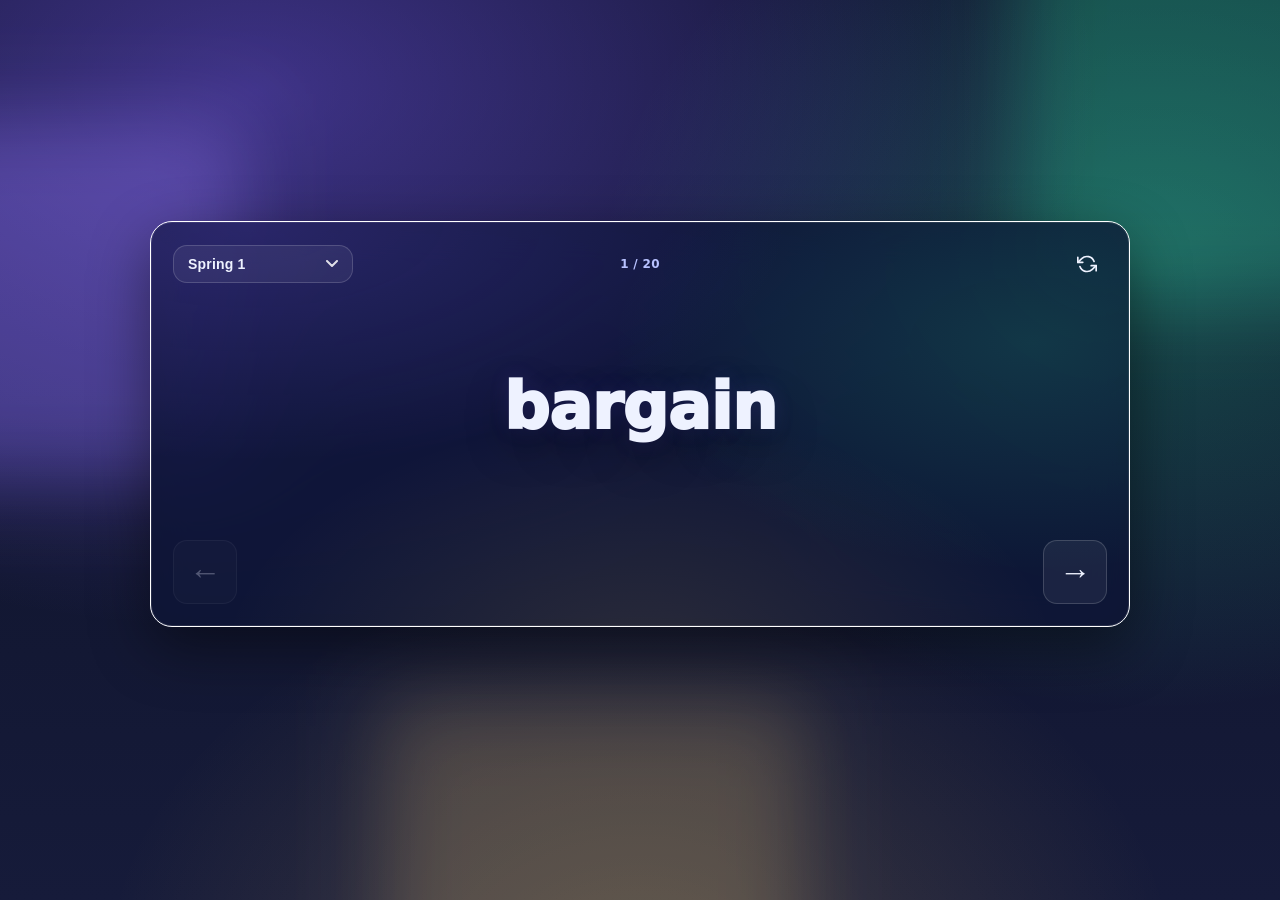
==== index.html @ 45fb91a6 "Add styles for new button: implement hover, active, and focus states for #startNewBtn, including SVG" ====
<!doctype html>
<html lang="en-GB">

<head>
  <meta charset="utf-8" />
  <meta name="viewport"
    content="width=device-width, initial-scale=1, maximum-scale=1, user-scalable=no, viewport-fit=cover" />
  <title>Spelling Tester</title>
  <style>
    :root {
      --bg1: #0b1024;
      --bg2: #161b3a;
      --card: #0f1635cc;
      --stroke: #2b3a78;
      --text: #eef2ff;
      --muted: #b8c2ff;
      --accent: #7c5cff;
      --accent2: #2ee9a6;
      --warn: #ffcf5a;
      --shadow: 0 20px 60px rgba(0, 0, 0, .45);
      --radius: 22px;
    }

    * {
      box-sizing: border-box;
      touch-action: manipulation;
      -ms-touch-action: manipulation;
    }

    html,
    body {
      height: 100%;
      touch-action: manipulation;
      -ms-touch-action: manipulation;
    }

    [hidden] {
      display: none !important
    }

    body {
      margin: 0;
      font-family: ui-sans-serif, system-ui, -apple-system, Segoe UI, Roboto, Helvetica, Arial, "Apple Color Emoji", "Segoe UI Emoji";
      color: var(--text);
      background: radial-gradient(1400px 900px at 20% 10%, rgba(124, 92, 255, .45), transparent 60%),
        radial-gradient(1000px 800px at 90% 30%, rgba(46, 233, 166, .25), transparent 55%),
        radial-gradient(900px 700px at 50% 110%, rgba(255, 207, 90, .18), transparent 60%),
        linear-gradient(180deg, var(--bg1), var(--bg2));
      overflow-x: hidden;
      -webkit-overflow-scrolling: touch;
      padding: env(safe-area-inset-top, 0) env(safe-area-inset-right, 0) env(safe-area-inset-bottom, 0) env(safe-area-inset-left, 0);
    }

    /* Floating blobs */
    .blob {
      position: fixed;
      filter: blur(40px);
      opacity: .55;
      pointer-events: none;
      mix-blend-mode: screen;
      transform: translateZ(0);
      animation: drift 18s ease-in-out infinite alternate;
    }

    .blob.b1 {
      width: 360px;
      height: 360px;
      left: -120px;
      top: 120px;
      background: rgba(124, 92, 255, .65);
      animation-duration: 22s
    }

    .blob.b2 {
      width: 420px;
      height: 420px;
      right: -160px;
      top: -120px;
      background: rgba(46, 233, 166, .45);
      animation-duration: 26s
    }

    .blob.b3 {
      width: 420px;
      height: 420px;
      left: 30%;
      bottom: -220px;
      background: rgba(255, 207, 90, .35);
      animation-duration: 24s
    }

    @keyframes drift {
      from {
        transform: translate3d(0, 0, 0) rotate(0deg)
      }

      to {
        transform: translate3d(60px, -30px, 0) rotate(18deg)
      }
    }

    .wrap {
      min-height: 100%;
      display: flex;
      align-items: center;
      justify-content: center;
      padding: 28px 16px 80px;
      position: relative;
    }

    .topbar {
      position: fixed;
      left: 0;
      right: 0;
      top: 0;
      display: flex;
      justify-content: space-between;
      align-items: center;
      padding: 14px 16px;
      z-index: 5;
      pointer-events: none;
      gap: 16px;
    }

    .topbar .pill {
      pointer-events: auto;
      display: flex;
      gap: 10px;
      align-items: center;
      border: 1px solid rgba(255, 255, 255, .12);
      background: rgba(15, 22, 53, .55);
      backdrop-filter: blur(14px);
      padding: 10px 14px;
      border-radius: 999px;
      box-shadow: 0 10px 30px rgba(0, 0, 0, .22);
    }

    .logo {
      width: 30px;
      height: 30px;
      border-radius: 12px;
      background: radial-gradient(circle at 30% 30%, rgba(255, 255, 255, .75), rgba(255, 255, 255, .0) 55%),
        linear-gradient(135deg, var(--accent), #3aa3ff);
      box-shadow: 0 10px 24px rgba(124, 92, 255, .35);
      position: relative;
      overflow: hidden;
    }

    .logo:after {
      content: "";
      position: absolute;
      inset: -20%;
      background: radial-gradient(circle at 40% 40%, rgba(46, 233, 166, .45), transparent 45%);
      animation: shimmer 3.5s ease-in-out infinite alternate;
    }

    @keyframes shimmer {
      from {
        transform: translate(-8px, 8px)
      }

      to {
        transform: translate(8px, -8px)
      }
    }

    .title {
      font-weight: 800;
      letter-spacing: .2px;
      font-size: 14px;
    }

    .small {
      font-size: 12px;
      color: var(--muted);
      opacity: .95;
    }

    .card {
      width: min(980px, 100%);
      border-radius: var(--radius);
      background: rgba(15, 22, 53, .9);
      border: 1px solid rgba(255, 255, 255, 1);
      box-shadow: var(--shadow), 0 0 0 1px rgba(255, 255, 255, .1) inset;
      backdrop-filter: blur(20px) saturate(180%);
      -webkit-backdrop-filter: blur(20px) saturate(180%);
      position: relative;
      overflow: hidden;
      transform: translateY(8px);
      opacity: 0;
      animation: popIn .55s cubic-bezier(.2, .8, .2, 1) forwards;
      touch-action: manipulation;
      -ms-touch-action: manipulation;
    }

    @keyframes popIn {
      to {
        transform: translateY(0);
        opacity: 1
      }
    }

    .card:before {
      content: "";
      position: absolute;
      inset: -1px;
      background: radial-gradient(900px 400px at 10% 0%, rgba(124, 92, 255, .22), transparent 60%),
        radial-gradient(700px 380px at 90% 30%, rgba(46, 233, 166, .14), transparent 60%),
        radial-gradient(700px 420px at 50% 110%, rgba(255, 207, 90, .12), transparent 60%);
      pointer-events: none;
    }

    .grid {
      display: grid;
      grid-template-columns: 1fr;
      gap: 18px;
      padding: 18px;
      position: relative;
      z-index: 1;
    }

    .pane {
      border: 1px solid rgba(255, 255, 255, .10);
      background: rgba(8, 12, 28, .35);
      border-radius: calc(var(--radius) - 6px);
      padding: 18px;
      overflow: hidden;
      position: relative;
      backdrop-filter: blur(10px);
      box-shadow: 0 8px 32px rgba(0, 0, 0, .2);
    }

    .h1 {
      font-size: 30px;
      font-weight: 900;
      margin: 2px 0 10px;
      line-height: 1.08;
      letter-spacing: -0.4px;
    }

    .lead {
      color: var(--muted);
      font-size: 14px;
      line-height: 1.45;
      margin: 0 0 14px
    }

    .modes {
      display: grid;
      gap: 12px;
      margin-top: 10px
    }

    .mode {
      display: flex;
      gap: 14px;
      align-items: flex-start;
      padding: 14px 14px;
      border-radius: 16px;
      border: 1px solid rgba(255, 255, 255, .12);
      background: rgba(255, 255, 255, .04);
      cursor: pointer;
      transition: transform .15s ease, background .15s ease, border-color .15s ease;
      user-select: none;
      position: relative;
      overflow: hidden;
    }

    .mode:hover {
      transform: translateY(-2px);
      background: rgba(255, 255, 255, .06)
    }

    .mode:active {
      transform: translateY(0)
    }

    .icon {
      width: 46px;
      height: 46px;
      border-radius: 16px;
      display: grid;
      place-items: center;
      flex: 0 0 auto;
      position: relative;
      background: linear-gradient(135deg, rgba(124, 92, 255, .95), rgba(58, 163, 255, .75));
      box-shadow: 0 12px 28px rgba(124, 92, 255, .25);
    }

    .icon.kid {
      background: linear-gradient(135deg, rgba(46, 233, 166, .95), rgba(58, 163, 255, .55));
      box-shadow: 0 12px 28px rgba(46, 233, 166, .18)
    }

    .mode h3 {
      margin: 0;
      font-size: 16px;
      font-weight: 850
    }

    .mode p {
      margin: 6px 0 0;
      color: var(--muted);
      font-size: 13px;
      line-height: 1.35
    }

    .controls {
      display: flex;
      flex-wrap: wrap;
      gap: 10px;
      margin-top: 14px;
      align-items: center;
    }

    .btn {
      border: 1px solid rgba(255, 255, 255, .16);
      background: rgba(255, 255, 255, .06);
      color: var(--text);
      padding: 10px 14px;
      border-radius: 14px;
      font-weight: 800;
      letter-spacing: .2px;
      cursor: pointer;
      transition: transform .15s cubic-bezier(0.4, 0, 0.2, 1),
        background .15s ease,
        border-color .15s ease,
        box-shadow .15s ease;
      display: inline-flex;
      gap: 10px;
      align-items: center;
      user-select: none;
      position: relative;
      overflow: hidden;
      font-size: 14px;
      touch-action: manipulation;
      -ms-touch-action: manipulation;
    }

    .btn::before {
      content: '';
      position: absolute;
      inset: 0;
      background: radial-gradient(circle at center, rgba(255, 255, 255, .1), transparent 70%);
      opacity: 0;
      transition: opacity .2s ease;
    }

    .btn:hover {
      transform: translateY(-2px);
      background: rgba(255, 255, 255, .1);
      border-color: rgba(255, 255, 255, .22);
      box-shadow: 0 4px 12px rgba(0, 0, 0, .15);
    }

    .btn:hover::before {
      opacity: 1;
    }

    .btn:active {
      transform: translateY(0);
      transition: transform .08s ease;
    }

    .btn:focus-visible {
      outline: 2px solid var(--accent);
      outline-offset: 2px;
      border-color: var(--accent);
    }

    .btn.primary {
      background: linear-gradient(135deg, rgba(124, 92, 255, .96), rgba(58, 163, 255, .75));
      border-color: rgba(255, 255, 255, .22);
      box-shadow: 0 18px 36px rgba(124, 92, 255, .22);
    }

    .btn.primary:hover {
      filter: saturate(1.05)
    }

    .btn.green {
      background: linear-gradient(135deg, rgba(46, 233, 166, .95), rgba(58, 163, 255, .55));
      box-shadow: 0 18px 36px rgba(46, 233, 166, .12);
    }

    .btn.warn {
      background: linear-gradient(135deg, rgba(255, 207, 90, .92), rgba(255, 120, 120, .55));
      box-shadow: 0 18px 36px rgba(255, 207, 90, .14);
      color: #11152a;
      border-color: rgba(255, 255, 255, .18);
    }

    .btn:disabled {
      opacity: .45;
      cursor: not-allowed;
      transform: none;
    }

    select.btn {
      appearance: none;
      display: block;
      background-image: url("data:image/svg+xml,%3Csvg width='12' height='8' viewBox='0 0 12 8' fill='none' xmlns='http://www.w3.org/2000/svg'%3E%3Cpath d='M1 1L6 6L11 1' stroke='rgba(255,255,255,.85)' stroke-width='2' stroke-linecap='round' stroke-linejoin='round'/%3E%3C/svg%3E");
      background-repeat: no-repeat;
      background-position: right 14px center;
      background-size: 12px 8px;
      padding-right: 40px;
      cursor: pointer;
      transition: border-color .2s ease, background-color .2s ease;
    }

    select.btn {
      transform: none !important;
    }

    select.btn:hover {
      border-color: rgba(255, 255, 255, .25);
      background-color: rgba(255, 255, 255, .08);
      background-image: url("data:image/svg+xml,%3Csvg width='12' height='8' viewBox='0 0 12 8' fill='none' xmlns='http://www.w3.org/2000/svg'%3E%3Cpath d='M1 1L6 6L11 1' stroke='rgba(255,255,255,.85)' stroke-width='2' stroke-linecap='round' stroke-linejoin='round'/%3E%3C/svg%3E");
      background-repeat: no-repeat;
      background-position: right 14px center;
      background-size: 12px 8px;
      transform: none !important;
    }

    select.btn::before {
      display: none !important;
      content: none !important;
    }

    select.btn:hover::before {
      display: none !important;
      content: none !important;
    }

    select.btn:focus {
      outline: none;
      border-color: var(--accent);
      background-color: rgba(255, 255, 255, .08);
      background-image: url("data:image/svg+xml,%3Csvg width='12' height='8' viewBox='0 0 12 8' fill='none' xmlns='http://www.w3.org/2000/svg'%3E%3Cpath d='M1 1L6 6L11 1' stroke='rgba(255,255,255,.85)' stroke-width='2' stroke-linecap='round' stroke-linejoin='round'/%3E%3C/svg%3E");
      background-repeat: no-repeat;
      background-position: right 14px center;
      background-size: 12px 8px;
      box-shadow: 0 0 0 3px rgba(124, 92, 255, .2);
    }

    select.btn option {
      background: var(--bg2);
      color: var(--text);
    }

    .kbd {
      font-size: 12px;
      color: rgba(255, 255, 255, .75);
      border: 1px solid rgba(255, 255, 255, .18);
      padding: 2px 8px;
      border-radius: 999px;
      background: rgba(0, 0, 0, .18)
    }

    .stage {
      padding: 22px;
      min-height: 360px;
      display: flex;
      flex-direction: column;
      justify-content: center;
      align-items: center;
      gap: 24px;
      touch-action: manipulation;
      -ms-touch-action: manipulation;
    }


    .stageTop {
      display: flex;
      flex-direction: row;
      align-items: center;
      width: 100%;
      position: relative;
      justify-content: space-between;
    }

    .stageTopLeft,
    .stageTopCenter,
    .stageTopRight {
      flex: 1;
      display: flex;
      align-items: center;
    }

    .stageTopLeft {
      justify-content: flex-start;
    }

    .stageTopCenter {
      justify-content: center;
      position: absolute;
      left: 50%;
      transform: translateX(-50%);
      pointer-events: none;
    }

    .stageTopRight {
      justify-content: flex-end;
    }

    .progressText {
      margin: 0;
      pointer-events: auto;
    }

    #filterSelect {
      padding: 10px 14px;
      min-width: 180px;
    }

    .iconBtn {
      width: 40px;
      height: 40px;
      padding: 0;
      display: flex;
      align-items: center;
      justify-content: center;
      border-radius: 12px;
      flex-shrink: 0;
      transition: transform .2s cubic-bezier(0.4, 0, 0.2, 1),
        background .2s ease,
        border-color .2s ease;
      border: 1px solid rgba(255, 255, 255, .2);
      background: rgba(255, 255, 255, .08);
    }

    .iconBtn:hover {
      background: rgba(255, 255, 255, .15);
      border-color: rgba(255, 255, 255, .3);
      transform: scale(1.05);
    }

    .iconBtn:active {
      transform: scale(0.95);
    }

    .iconBtn:focus-visible {
      outline: 2px solid var(--accent);
      outline-offset: 2px;
    }

    .iconBtn svg {
      width: 20px;
      height: 20px;
      stroke-width: 2.5;
      stroke: rgba(255, 255, 255, .9);
      transition: stroke .2s ease;
      display: block;
      flex-shrink: 0;
    }

    .iconBtn:hover svg {
      stroke: rgba(255, 255, 255, 1);
    }

    #startNewBtn {
      border: none;
      background: transparent;
      padding: 10px;
      width: 40px;
      height: 40px;
      min-width: 40px;
      box-shadow: none;
    }

    #startNewBtn:hover {
      background: transparent;
      border: none;
      transform: none;
      box-shadow: none;
    }

    #startNewBtn:active {
      transform: scale(0.95);
    }

    #startNewBtn:focus-visible {
      outline: 2px solid var(--accent);
      outline-offset: 2px;
      border-radius: 4px;
    }

    #startNewBtn svg {
      width: 20px;
      height: 20px;
      stroke: rgba(255, 255, 255, .85);
    }

    #startNewBtn:hover svg {
      stroke: rgba(255, 255, 255, 1);
    }

    /* Ensure icon is visible on mobile */
    @media (max-width: 768px) {
      .iconBtn svg {
        display: block !important;
        visibility: visible !important;
        opacity: 1 !important;
      }
    }

    .progressText {
      font-size: 12px;
      color: var(--muted);
      font-weight: 600;
      letter-spacing: 0.3px;
      transition: color .2s ease;
    }

    .progressWrap:hover .progressText {
      color: var(--text);
    }

    .progress {
      width: 280px;
      height: 10px;
      border-radius: 999px;
      background: rgba(255, 255, 255, .08);
      border: 1px solid rgba(255, 255, 255, .12);
      overflow: hidden;
      position: relative;
      box-shadow: inset 0 2px 4px rgba(0, 0, 0, .1);
      display: none;
    }

    .bar {
      height: 100%;
      width: 0%;
      border-radius: 999px;
      background: linear-gradient(90deg, rgba(124, 92, 255, .95), rgba(46, 233, 166, .85));
      transition: width .4s cubic-bezier(0.4, 0, 0.2, 1);
      position: relative;
      box-shadow: 0 0 10px rgba(124, 92, 255, .4);
    }

    .bar::after {
      content: '';
      position: absolute;
      top: 0;
      left: 0;
      right: 0;
      bottom: 0;
      background: linear-gradient(90deg, transparent, rgba(255, 255, 255, .3), transparent);
      animation: shimmer 2s infinite;
    }

    @keyframes shimmer {
      0% {
        transform: translateX(-100%);
      }

      100% {
        transform: translateX(100%);
      }
    }

    .wordBox {
      display: flex;
      flex-direction: column;
      align-items: center;
      justify-content: center;
      gap: 20px;
      min-height: 200px;
      width: 100%;
      padding: 20px;
      position: relative;
    }

    .wordBox::before {
      content: '';
      position: absolute;
      inset: 0;
      border-radius: 16px;
      background: radial-gradient(circle at center, rgba(124, 92, 255, .05), transparent 70%);
      opacity: 0;
      transition: opacity .3s ease;
      pointer-events: none;
    }

    .wordBox:hover::before {
      opacity: 1;
    }


    .word {
      position: relative;
      z-index: 1;
      font-size: 64px;
      font-weight: 950;
      letter-spacing: -0.6px;
      line-height: 1.05;
      text-shadow: 0 16px 40px rgba(0, 0, 0, .35),
        0 0 20px rgba(124, 92, 255, .15);
      transform: translateY(8px) scale(0.96);
      opacity: 0;
      animation: wordIn .4s cubic-bezier(0.4, 0, 0.2, 1) forwards;
      text-align: center;
      word-break: break-word;
      hyphens: auto;
      touch-action: manipulation;
      -ms-touch-action: manipulation;
    }

    @keyframes wordIn {
      to {
        transform: translateY(0) scale(1);
        opacity: 1
      }
    }

    .bigPlay {
      padding: 16px 32px;
      border-radius: 16px;
      border: 1px solid rgba(255, 255, 255, .18);
      background: linear-gradient(135deg, rgba(46, 233, 166, .95), rgba(58, 163, 255, .55));
      box-shadow: 0 22px 44px rgba(46, 233, 166, .12);
      display: flex;
      align-items: center;
      gap: 12px;
      cursor: pointer;
      transition: transform .12s ease;
      position: relative;
      overflow: hidden;
      color: var(--text);
      font-weight: 800;
      font-size: 16px;
      letter-spacing: .2px;
    }

    .bigPlay:hover {
      transform: translateY(-2px)
    }

    .bigPlay:active {
      transform: translateY(0)
    }

    .bigPlay:disabled {
      opacity: .5;
      cursor: not-allowed;
      transform: none
    }

    .pulse {
      position: absolute;
      inset: -30%;
      background: radial-gradient(circle at 40% 40%, rgba(255, 255, 255, .55), transparent 45%);
      opacity: .0;
      transform: scale(.9);
      animation: pulse 2.6s ease-in-out infinite;
      pointer-events: none;
    }

    @keyframes pulse {
      0% {
        opacity: 0;
        transform: scale(.88)
      }

      35% {
        opacity: .18
      }

      70% {
        opacity: 0;
        transform: scale(1.05)
      }

      100% {
        opacity: 0;
        transform: scale(.88)
      }
    }

    .nav {
      display: flex;
      justify-content: space-between;
      gap: 12px;
      align-items: center;
      flex-wrap: wrap;
      width: 100%;
      padding-top: 8px;
    }

    .navBtnContainer {
      flex: 0 0 auto;
      width: 64px;
      height: 64px;
    }

    .iconNavBtn {
      width: 64px;
      height: 64px;
      padding: 0;
      display: flex;
      align-items: center;
      justify-content: center;
      font-size: 32px;
      font-weight: 600;
      min-width: 64px;
    }

    .iconNavBtn:disabled {
      opacity: 0.3;
      cursor: not-allowed;
      pointer-events: none;
    }

    .iconNavBtn:disabled:hover {
      transform: none;
      background: rgba(255, 255, 255, .06);
      border-color: rgba(255, 255, 255, .16);
    }

    .footerNote {
      color: var(--muted);
      font-size: 12px;
      line-height: 1.4
    }

    /* Confetti canvas */
    #confetti {
      position: fixed;
      inset: 0;
      width: 100vw;
      height: 100vh;
      pointer-events: none;
      z-index: 20;
      opacity: 0;
      transition: opacity .25s ease;
    }

    /* Mobile responsive styles */
    @media (max-width: 768px) {
      .wrap {
        padding: 16px 12px 60px;
        padding-bottom: max(60px, env(safe-area-inset-bottom, 60px));
      }

      .card {
        padding: 16px;
        width: 100%;
        max-width: 100%;
      }

      .stage {
        padding: 16px;
        min-height: auto;
      }

      .stageTop {
        justify-content: space-between;
      }

      .stageTopLeft,
      .stageTopRight {
        flex: 0 0 auto;
        min-width: 0;
      }

      .stageTopLeft {
        max-width: 140px;
      }

      .stageTopCenter {
        flex: 0 0 auto;
      }

      .progressText {
        font-size: 12px;
        white-space: nowrap;
      }

      .progress {
        display: none;
      }

      .word {
        font-size: 48px;
        letter-spacing: -0.4px;
      }

      .wordBox {
        min-height: 150px;
        gap: 16px;
      }

      .nav {
        gap: 8px;
      }

      .btn {
        padding: 12px 20px;
        font-size: 14px;
        min-height: 44px;
        /* Touch-friendly */
      }

      #filterSelect {
        width: 100%;
        min-width: 0;
        max-width: 140px;
        padding: 8px 8px;
        padding-right: 34px;
        font-size: 11px;
      }

      .iconBtn {
        width: 36px;
        height: 36px;
      }

      .iconBtn svg {
        width: 20px;
        height: 20px;
      }

      .progressText {
        font-size: 11px;
      }

      .navBtnContainer {
        width: 56px;
        height: 56px;
      }

      .nav .iconNavBtn {
        width: 56px;
        height: 56px;
        min-width: 56px;
        font-size: 28px;
      }
    }

    @media (max-width: 480px) {
      .wrap {
        padding: 12px 8px 50px;
        padding-bottom: max(50px, env(safe-area-inset-bottom, 50px));
      }

      .card {
        padding: 14px;
        width: 100%;
        max-width: 100%;
      }

      .stage {
        padding: 12px;
      }

      .stageTop {
        gap: 6px;
      }

      .stageTopLeft {
        max-width: 198px;
      }

      #filterSelect {
        width: 100%;
        min-width: 0;
        max-width: 198px;
        padding: 8px 6px;
        padding-right: 30px;
        font-size: 10px;
      }

      .iconBtn {
        width: 32px;
        height: 32px;
      }

      .iconBtn svg {
        width: 16px;
        height: 16px;
      }

      .progressText {
        font-size: 11px;
      }

      .word {
        font-size: 42px;
        letter-spacing: -0.3px;
      }

      .wordBox {
        min-height: 120px;
        gap: 12px;
      }

      .nav {
        flex-direction: row;
        justify-content: space-between;
        gap: 8px;
      }

      .navBtnContainer {
        flex: 0 0 auto;
        width: 56px;
        height: 56px;
      }

      .btn {
        width: 100%;
        padding: 14px 20px;
      }

      .nav .iconNavBtn {
        width: 56px;
        height: 56px;
        min-width: 56px;
        font-size: 28px;
      }

      .stageTop {
        gap: 12px;
      }

      .progress {
        height: 8px;
      }
    }

    /* Landscape orientation on mobile devices */
    @media (max-width: 768px) and (orientation: landscape) {
      .wrap {
        padding: 16px 12px;
        align-items: center;
      }

      .card {
        max-height: 80svh;
        overflow-y: auto;
        margin: auto;
        display: flex;
        flex-direction: column;
      }

      .stage {
        padding: 12px 16px 24px 16px;
        min-height: auto;
        justify-content: space-between;
        gap: 10px;
        box-sizing: border-box;
        flex: 1;
        display: flex;
        flex-direction: column;
      }

      .stageTop {
        flex-shrink: 0;
        margin-bottom: auto;
        padding: 0;
      }

      .wordBox {
        flex-shrink: 0;
      }

      .nav {
        padding-top: 0px;
        padding-bottom: 0;
        margin-top: auto;
        margin-bottom: 0;
        flex-shrink: 0;
      }

      .navBtnContainer {
        margin-bottom: 0;
      }
    }

    /* Motion prefs */
    @media (prefers-reduced-motion: reduce) {
      * {
        animation: none !important;
        transition: none !important
      }

      .card {
        opacity: 1;
        transform: none
      }

      #confetti {
        display: none
      }
    }
  </style>
</head>

<body>
  <div class="blob b1"></div>
  <div class="blob b2"></div>
  <div class="blob b3"></div>

  <canvas id="confetti"></canvas>

  <main class="wrap">
    <section class="card stage" id="stagePane" aria-live="polite">
      <div class="stageTop">
        <div class="stageTopLeft">
          <select id="filterSelect" class="btn">
            <option value="all">All Words</option>
          </select>
        </div>
        <div class="stageTopCenter">
          <div class="progressText" id="progressText">0 / 0</div>
        </div>
        <div class="stageTopRight">
          <button class="btn iconBtn" id="startNewBtn" type="button" aria-label="Start New">
            <svg width="20" height="20" viewBox="0 0 24 24" fill="none" xmlns="http://www.w3.org/2000/svg">
              <path d="M1 4V10H7" stroke="currentColor" stroke-width="2" stroke-linecap="round"
                stroke-linejoin="round" />
              <path d="M23 20V14H17" stroke="currentColor" stroke-width="2" stroke-linecap="round"
                stroke-linejoin="round" />
              <path d="M20.49 9A9 9 0 0 0 5.64 5.64L1 10M23 14L18.36 18.36A9 9 0 0 1 3.51 15" stroke="currentColor"
                stroke-width="2" stroke-linecap="round" stroke-linejoin="round" />
            </svg>
          </button>
        </div>
        <div class="progress" aria-label="Progress" role="progressbar" aria-valuemin="0" aria-valuemax="100"
          aria-valuenow="0" style="display: none;">
          <div class="bar" id="progressBar"></div>
        </div>
      </div>

      <div class="wordBox" id="wordBox">
        <div id="wordArea"></div>
      </div>

      <div class="nav">
        <div class="navBtnContainer">
          <button class="btn iconNavBtn" id="prevBtn" type="button" aria-label="Previous word">←</button>
        </div>
        <div class="navBtnContainer">
          <button class="btn iconNavBtn" id="nextBtn" type="button" aria-label="Next word">→</button>
        </div>
      </div>
    </section>
  </main>

  <script type="application/json" id="words-data">
[
  {"word": "accompany", "master": 5, "au1": 1, "au2": 1, "sp1": 1},
  {"word": "aggressive", "master": 1, "au1": null, "au2": 1, "sp1": null},
  {"word": "definite", "master": 1, "au1": null, "au2": null, "sp1": null},
  {"word": "appreciate", "master": 3, "au1": 1, "au2": null, "sp1": null},
  {"word": "equipped", "master": 1, "au1": null, "au2": null, "sp1": null},
  {"word": "achieve", "master": 6, "au1": 1, "au2": null, "sp1": null},
  {"word": "environment", "master": 6, "au1": 2, "au2": 1, "sp1": null},
  {"word": "sufficient", "master": 5, "au1": 5, "au2": 1, "sp1": null},
  {"word": "communicate", "master": 6, "au1": 1, "au2": null, "sp1": null},
  {"word": "harass", "master": 1, "au1": null, "au2": null, "sp1": null},
  {"word": "ancient", "master": 1, "au1": null, "au2": 2, "sp1": null},
  {"word": "available", "master": 6, "au1": null, "au2": 2, "sp1": null},
  {"word": "occupy", "master": 1, "au1": null, "au2": null, "sp1": null},
  {"word": "occur", "master": 1, "au1": null, "au2": null, "sp1": null},
  {"word": "determined", "master": 1, "au1": 2, "au2": null, "sp1": null},
  {"word": "profession", "master": 1, "au1": null, "au2": null, "sp1": null},
  {"word": "conscious", "master": 4, "au1": null, "au2": null, "sp1": null},
  {"word": "soldier", "master": 1, "au1": null, "au2": null, "sp1": null},
  {"word": "apparent", "master": 2, "au1": null, "au2": null, "sp1": null},
  {"word": "bargain", "master": 2, "au1": null, "au2": null, "sp1": 2},
  {"word": "committee", "master": 2, "au1": null, "au2": null, "sp1": null},
  {"word": "desperate", "master": 2, "au1": null, "au2": null, "sp1": 2},
  {"word": "amateur", "master": 6, "au1": null, "au2": null, "sp1": 2},
  {"word": "community", "master": 6, "au1": null, "au2": 2, "sp1": null},
  {"word": "especially", "master": 2, "au1": null, "au2": null, "sp1": null},
  {"word": "frequently", "master": 2, "au1": null, "au2": null, "sp1": null},
  {"word": "develop", "master": null, "au1": null, "au2": null, "sp1": 2},
  {"word": "excellent", "master": 1, "au1": null, "au2": null, "sp1": 3},
  {"word": "interfere", "master": 2, "au1": null, "au2": null, "sp1": null},
  {"word": "existence", "master": 1, "au1": null, "au2": null, "sp1": 3},
  {"word": "pronunciation", "master": 2, "au1": null, "au2": null, "sp1": null},
  {"word": "sacrifice", "master": 2, "au1": null, "au2": null, "sp1": null},
  {"word": "secretary", "master": 2, "au1": null, "au2": null, "sp1": null},
  {"word": "signature", "master": 2, "au1": null, "au2": null, "sp1": null},
  {"word": "symbol", "master": 2, "au1": null, "au2": null, "sp1": null},
  {"word": "accommodate", "master": 3, "au1": null, "au2": null, "sp1": null},
  {"word": "competition", "master": 3, "au1": 2, "au2": null, "sp1": null},
  {"word": "average", "master": 3, "au1": null, "au2": null, "sp1": null},
  {"word": "curiosity", "master": 3, "au1": 2, "au2": null, "sp1": null},
  {"word": "criticise", "master": 3, "au1": null, "au2": null, "sp1": null},
  {"word": "foreign", "master": 3, "au1": null, "au2": null, "sp1": null},
  {"word": "forty", "master": 3, "au1": null, "au2": null, "sp1": null},
  {"word": "leisure", "master": 3, "au1": null, "au2": null, "sp1": null},
  {"word": "disastrous", "master": 2, "au1": null, "au2": null, "sp1": 3},
  {"word": "equipment", "master": 1, "au1": 3, "au2": null, "sp1": null},
  {"word": "privilege", "master": 3, "au1": null, "au2": null, "sp1": null},
  {"word": "restaurant", "master": 3, "au1": null, "au2": null, "sp1": null},
  {"word": "stomach", "master": 3, "au1": null, "au2": null, "sp1": null},
  {"word": "system", "master": 3, "au1": null, "au2": null, "sp1": null},
  {"word": "yacht", "master": 4, "au1": null, "au2": null, "sp1": null},
  {"word": "awkward", "master": 4, "au1": null, "au2": null, "sp1": null},
  {"word": "bruise", "master": 4, "au1": null, "au2": null, "sp1": null},
  {"word": "explanation", "master": 4, "au1": null, "au2": null, "sp1": null},
  {"word": "mischievous", "master": 6, "au1": null, "au2": 3, "sp1": null},
  {"word": "guarantee", "master": 6, "au1": null, "au2": null, "sp1": 3},
  {"word": "government", "master": 1, "au1": 3, "au2": null, "sp1": null},
  {"word": "conscience", "master": 5, "au1": null, "au2": 2, "sp1": null},
  {"word": "programme", "master": 4, "au1": null, "au2": null, "sp1": null},
  {"word": "parliament", "master": 4, "au1": null, "au2": null, "sp1": null},
  {"word": "individual", "master": 5, "au1": 3, "au2": null, "sp1": null},
  {"word": "shoulder", "master": 4, "au1": null, "au2": null, "sp1": null},
  {"word": "language", "master": 6, "au1": 3, "au2": null, "sp1": null},
  {"word": "physical", "master": 1, "au1": 4, "au2": null, "sp1": null},
  {"word": "neighbour", "master": 1, "au1": null, "au2": 3, "sp1": null},
  {"word": "vegetable", "master": 4, "au1": null, "au2": null, "sp1": null},
  {"word": "vehicle", "master": 4, "au1": null, "au2": null, "sp1": null},
  {"word": "according", "master": 5, "au1": null, "au2": null, "sp1": null},
  {"word": "recognise", "master": 1, "au1": null, "au2": 4, "sp1": 1},
  {"word": "attached", "master": 5, "au1": null, "au2": null, "sp1": null},
  {"word": "cemetery", "master": 5, "au1": null, "au2": null, "sp1": null},
  {"word": "prejudice", "master": 3, "au1": 4, "au2": null, "sp1": null},
  {"word": "controversy", "master": 5, "au1": null, "au2": null, "sp1": null},
  {"word": "convenience", "master": 5, "au1": null, "au2": null, "sp1": null},
  {"word": "identity", "master": 5, "au1": null, "au2": null, "sp1": null},
  {"word": "muscle", "master": 4, "au1": 4, "au2": null, "sp1": null},
  {"word": "necessary", "master": 5, "au1": null, "au2": null, "sp1": null},
  {"word": "persuade", "master": 5, "au1": null, "au2": null, "sp1": null},
  {"word": "hindrance", "master": 1, "au1": null, "au2": null, "sp1": 4},
  {"word": "sincere", "master": 5, "au1": null, "au2": null, "sp1": null},
  {"word": "sincerely", "master": 5, "au1": null, "au2": null, "sp1": null},
  {"word": "familiar", "master": 4, "au1": null, "au2": 3, "sp1": null},
  {"word": "suggest", "master": 5, "au1": null, "au2": null, "sp1": null},
  {"word": "twelfth", "master": 5, "au1": null, "au2": null, "sp1": null},
  {"word": "opportunity", "master": 6, "au1": 4, "au2": null, "sp1": null},
  {"word": "immediate", "master": 2, "au1": null, "au2": null, "sp1": 4},
  {"word": "category", "master": 6, "au1": null, "au2": 4, "sp1": null},
  {"word": "rhyme", "master": 6, "au1": null, "au2": 4, "sp1": null},
  {"word": "recommend", "master": 4, "au1": 5, "au2": null, "sp1": null},
  {"word": "immediately", "master": 2, "au1": null, "au2": null, "sp1": 4},
  {"word": "correspond", "master": 6, "au1": null, "au2": null, "sp1": null},
  {"word": "interrupt", "master": 2, "au1": null, "au2": null, "sp1": 4},
  {"word": "equip", "master": 6, "au1": null, "au2": null, "sp1": null},
  {"word": "dictionary", "master": 6, "au1": null, "au2": 5, "sp1": null},
  {"word": "exaggerate", "master": 6, "au1": null, "au2": null, "sp1": null},
  {"word": "marvellous", "master": 3, "au1": null, "au2": null, "sp1": 5},
  {"word": "queue", "master": 6, "au1": null, "au2": null, "sp1": null},
  {"word": "temperature", "master": 4, "au1": 5, "au2": null, "sp1": null},
  {"word": "thorough", "master": 4, "au1": 5, "au2": null, "sp1": null},
  {"word": "embarrass", "master": 2, "au1": null, "au2": 5, "sp1": null},
  {"word": "lightning", "master": 4, "au1": null, "au2": null, "sp1": 5},
  {"word": "rhythm", "master": 6, "au1": null, "au2": null, "sp1": null},
  {"word": "relevant", "master": 5, "au1": null, "au2": null, "sp1": 5},
  {"word": "adventurous", "master": null, "au1": null, "au2": null, "sp1": 5},
  {"word": "villainous", "master": null, "au1": null, "au2": 5, "sp1": null},
  {"word": "seize", "master": null, "au1": null, "au2": 5, "sp1": null},
  {"word": "nuisance", "master": 4, "au1": null, "au2": 3, "sp1": 1},
  {"word": "variety", "master": 4, "au1": null, "au2": 4, "sp1": 1}
]
  </script>

  <script>
    // ----------------------
    // Prevent double-tap zoom
    // ----------------------
    (function () {
      let lastTouchEnd = 0;

      // Prevent double-tap zoom on touch devices
      document.addEventListener('touchend', function (event) {
        const now = Date.now();
        const timeSinceLastTouch = now - lastTouchEnd;

        // If two touches happen within 300ms, prevent default (double-tap zoom)
        if (timeSinceLastTouch < 300) {
          event.preventDefault();
        }

        lastTouchEnd = now;
      }, { passive: false });

      // Additional prevention: disable gesture zoom (iOS Safari)
      document.addEventListener('gesturestart', function (event) {
        event.preventDefault();
      }, { passive: false });

      document.addEventListener('gesturechange', function (event) {
        event.preventDefault();
      }, { passive: false });

      document.addEventListener('gestureend', function (event) {
        event.preventDefault();
      }, { passive: false });
    })();

    // ----------------------
    // Data
    // ----------------------
    let WORDS_DATA = null;
    let WORDS = [];

    // ----------------------
    // Elements
    // ----------------------
    const el = {
      filterSelect: document.getElementById("filterSelect"),

      progressText: document.getElementById("progressText"),
      progressBar: document.getElementById("progressBar"),
      progress: document.querySelector(".progress"),

      wordArea: document.getElementById("wordArea"),

      prevBtn: document.getElementById("prevBtn"),
      nextBtn: document.getElementById("nextBtn"),
      startNewBtn: document.getElementById("startNewBtn"),

      confetti: document.getElementById("confetti"),
    };

    // ----------------------
    // State
    // ----------------------
    let selectedFilter = "all";
    let order = []; // current session order (array of words)
    let index = 0;

    // ----------------------
    // Helpers
    // ----------------------
    function shuffle(array) {
      const a = array.slice();
      for (let i = a.length - 1; i > 0; i--) {
        const j = Math.floor(Math.random() * (i + 1));
        [a[i], a[j]] = [a[j], a[i]];
      }
      return a;
    }

    // ----------------------
    // LocalStorage persistence
    // ----------------------
    const STORAGE_KEY = "spellingTesterState";

    function saveState() {
      try {
        const state = {
          order: order,
          filter: selectedFilter,
          index: index
        };
        localStorage.setItem(STORAGE_KEY, JSON.stringify(state));
      } catch (error) {
        console.error("Error saving state:", error);
      }
    }

    function loadState() {
      try {
        const saved = localStorage.getItem(STORAGE_KEY);
        if (saved) {
          const state = JSON.parse(saved);
          return state;
        }
      } catch (error) {
        console.error("Error loading state:", error);
      }
      return null;
    }

    function clearState() {
      try {
        localStorage.removeItem(STORAGE_KEY);
      } catch (error) {
        console.error("Error clearing state:", error);
      }
    }



    function progress() {
      const total = order.length;
      const n = Math.min(total, Math.max(1, index + 1));
      el.progressText.textContent = `${n} / ${total}`;
      const pct = total ? (n / total) * 100 : 0;
      el.progressBar.style.width = `${pct}%`;
      el.progress.setAttribute("aria-valuenow", String(Math.round(pct)));

      // Enable/disable navigation buttons based on position
      if (total > 0) {
        el.prevBtn.disabled = index === 0;
        el.nextBtn.disabled = index === total - 1;
      } else {
        el.prevBtn.disabled = true;
        el.nextBtn.disabled = true;
      }
    }

    function currentWord() {
      return order[index];
    }

    function renderWord() {
      const w = currentWord();
      el.wordArea.innerHTML = "";

      const word = document.createElement("div");
      word.className = "word";
      word.textContent = w;

      // Add click handler to progress to next word if available
      word.addEventListener("click", () => {
        if (index < order.length - 1) {
          index++;
          renderWord();
        }
      });

      // Add cursor pointer style to indicate it's clickable
      word.style.cursor = index < order.length - 1 ? "pointer" : "default";

      el.wordArea.appendChild(word);

      progress();
      saveState(); // Save state after rendering
    }

    function getWordsForFilter(filter) {
      if (!WORDS_DATA || !Array.isArray(WORDS_DATA)) return [];

      if (filter === "all") {
        // Return all words
        return WORDS_DATA.map(item => item.word);
      } else if (filter === "learned") {
        // Return words that have a value in au1, au2, or sp1
        return WORDS_DATA
          .filter(item => {
            const hasAu1 = item.au1 !== undefined && item.au1 !== null && item.au1 !== "";
            const hasAu2 = item.au2 !== undefined && item.au2 !== null && item.au2 !== "";
            const hasSp1 = item.sp1 !== undefined && item.sp1 !== null && item.sp1 !== "";
            return hasAu1 || hasAu2 || hasSp1;
          })
          .map(item => item.word);
      } else if (filter === "not-learned") {
        // Return words that have null in all of au1, au2, and sp1
        return WORDS_DATA
          .filter(item => {
            const hasAu1 = item.au1 !== undefined && item.au1 !== null && item.au1 !== "";
            const hasAu2 = item.au2 !== undefined && item.au2 !== null && item.au2 !== "";
            const hasSp1 = item.sp1 !== undefined && item.sp1 !== null && item.sp1 !== "";
            return !hasAu1 && !hasAu2 && !hasSp1;
          })
          .map(item => item.word);
      } else {
        // Only return words that have a value in the selected filter column
        return WORDS_DATA
          .filter(item => item[filter] !== undefined && item[filter] !== null && item[filter] !== "")
          .map(item => item.word);
      }
    }

    function startSession(restoreFromStorage = false) {
      WORDS = getWordsForFilter(selectedFilter);

      if (!WORDS || WORDS.length === 0) {
        return;
      }

      if (restoreFromStorage) {
        const savedState = loadState();
        if (savedState && savedState.filter === selectedFilter && savedState.order && savedState.order.length > 0) {
          // Verify that the saved order contains valid words from current filter
          const validWords = new Set(WORDS);
          const savedOrderValid = savedState.order.every(word => validWords.has(word));

          if (savedOrderValid && savedState.index >= 0 && savedState.index < savedState.order.length) {
            order = savedState.order;
            index = savedState.index;
            renderWord();
            return;
          }
        }
      }

      // Start fresh if no valid saved state
      index = 0;
      order = shuffle(WORDS);
      renderWord();
    }

    function resetSession() {
      WORDS = getWordsForFilter(selectedFilter);
      if (!WORDS || WORDS.length === 0) {
        return;
      }
      index = 0;
      order = shuffle(WORDS);
      renderWord();
      saveState();
    }

    function startNewSession() {
      clearState();
      WORDS = getWordsForFilter(selectedFilter);
      if (!WORDS || WORDS.length === 0) {
        return;
      }
      index = 0;
      order = shuffle(WORDS);
      renderWord();
      saveState();
    }


    // ----------------------
    // Confetti (tiny, no deps)
    // ----------------------
    const confetti = {
      running: false,
      parts: [],
      raf: 0,
      t0: 0,
    };

    function confettiBurst() {
      if (window.matchMedia && window.matchMedia('(prefers-reduced-motion: reduce)').matches) return;

      const c = el.confetti;
      const dpr = Math.max(1, Math.min(2, window.devicePixelRatio || 1));
      const w = Math.floor(window.innerWidth);
      const h = Math.floor(window.innerHeight);
      c.width = Math.floor(w * dpr);
      c.height = Math.floor(h * dpr);
      c.style.opacity = "1";

      const ctx = c.getContext('2d');
      ctx.setTransform(dpr, 0, 0, dpr, 0, 0);

      confetti.parts = [];
      const count = 140;
      for (let i = 0; i < count; i++) {
        confetti.parts.push({
          x: w / 2 + (Math.random() - 0.5) * 60,
          y: h * 0.18 + (Math.random() - 0.5) * 20,
          vx: (Math.random() - 0.5) * 9,
          vy: Math.random() * -6 - 3,
          g: 0.22 + Math.random() * 0.16,
          size: 5 + Math.random() * 7,
          rot: Math.random() * Math.PI,
          vr: (Math.random() - 0.5) * 0.25,
          life: 1.0,
        });
      }

      confetti.running = true;
      confetti.t0 = performance.now();

      const loop = (t) => {
        if (!confetti.running) return;
        const dt = Math.min(32, t - (confetti.lastT || t));
        confetti.lastT = t;

        ctx.clearRect(0, 0, w, h);

        for (const p of confetti.parts) {
          p.vy += p.g * (dt / 16);
          p.x += p.vx * (dt / 16);
          p.y += p.vy * (dt / 16);
          p.rot += p.vr * (dt / 16);
          p.life -= 0.0065 * (dt / 16);

          // wrap slightly
          if (p.x < -40) p.x = w + 40;
          if (p.x > w + 40) p.x = -40;

          const alpha = Math.max(0, Math.min(1, p.life));
          ctx.save();
          ctx.globalAlpha = alpha;
          ctx.translate(p.x, p.y);
          ctx.rotate(p.rot);

          // Use a gradient-ish fill without hardcoding colors: derive from background palette via HSL.
          const hue = 220 + Math.random() * 120;
          ctx.fillStyle = `hsla(${hue}, 90%, 65%, ${alpha})`;
          ctx.fillRect(-p.size / 2, -p.size / 2, p.size, p.size * 0.7);

          ctx.restore();
        }

        // stop after ~2.6s
        if (t - confetti.t0 > 2600) {
          confetti.running = false;
          c.style.opacity = "0";
          return;
        }

        confetti.raf = requestAnimationFrame(loop);
      };

      cancelAnimationFrame(confetti.raf);
      confetti.raf = requestAnimationFrame(loop);
    }

    // ----------------------
    // Events
    // ----------------------
    // Filter selection - reset and restart when changed
    el.filterSelect?.addEventListener("change", (e) => {
      selectedFilter = e.target.value;
      resetSession();
    });

    el.prevBtn.addEventListener("click", () => {
      if (!el.prevBtn.disabled && index > 0) {
        index--;
        renderWord();
      }
    });

    el.nextBtn.addEventListener("click", () => {
      if (!el.nextBtn.disabled && index < order.length - 1) {
        index++;
        renderWord();
      }
    });

    el.startNewBtn.addEventListener("click", () => {
      startNewSession();
    });

    // Keyboard shortcuts
    window.addEventListener("keydown", (e) => {
      if (order.length > 0) {
        if (e.key === "ArrowLeft") { el.prevBtn.click(); }
        if (e.key === "ArrowRight") { el.nextBtn.click(); }
      }
    });

    // Resize confetti canvas if active
    window.addEventListener('resize', () => {
      if (confetti.running) {
        confetti.running = false;
        el.confetti.style.opacity = "0";
      }
    });

    // Filter display names
    const FILTER_NAMES = {
      "all": "All Words",
      "learned": "Covered",
      "not-learned": "Not Covered",
      "au1": "Autumn 1",
      "au2": "Autumn 2",
      "sp1": "Spring 1",
      "sp2": "Spring 2",
      "su1": "Summer 1",
      "su2": "Summer 2"
    };

    // Get available filters (filters that have at least one word)
    function getAvailableFilters() {
      if (!WORDS_DATA || !Array.isArray(WORDS_DATA)) return [];

      const availableFilters = new Set();
      const allFilters = ["au1", "au2", "sp1", "sp2", "su1", "su2"];

      WORDS_DATA.forEach(item => {
        allFilters.forEach(filter => {
          if (item[filter] !== undefined && item[filter] !== null && item[filter] !== "") {
            availableFilters.add(filter);
          }
        });
      });

      return Array.from(availableFilters).sort();
    }

    // Populate filter dropdown
    function populateFilters() {
      if (!el.filterSelect) return;

      // Clear existing options
      el.filterSelect.innerHTML = '';

      // Add "All Words" option
      const allOption = document.createElement("option");
      allOption.value = "all";
      allOption.textContent = FILTER_NAMES["all"];
      el.filterSelect.appendChild(allOption);

      // Add computed filters
      const learnedOption = document.createElement("option");
      learnedOption.value = "learned";
      learnedOption.textContent = FILTER_NAMES["learned"];
      el.filterSelect.appendChild(learnedOption);

      const notLearnedOption = document.createElement("option");
      notLearnedOption.value = "not-learned";
      notLearnedOption.textContent = FILTER_NAMES["not-learned"];
      el.filterSelect.appendChild(notLearnedOption);

      // Add available filters
      const availableFilters = getAvailableFilters();
      availableFilters.forEach(filter => {
        const option = document.createElement("option");
        option.value = filter;
        option.textContent = FILTER_NAMES[filter] || filter;
        el.filterSelect.appendChild(option);
      });

      // Set default to "sp1" if available, otherwise "all"
      if (availableFilters.includes("sp1")) {
        selectedFilter = "sp1";
        el.filterSelect.value = "sp1";
      } else {
        selectedFilter = "all";
        el.filterSelect.value = "all";
      }
    }

    // Load words from embedded JSON
    function loadWords() {
      try {
        const wordsScript = document.getElementById('words-data');
        if (wordsScript) {
          WORDS_DATA = JSON.parse(wordsScript.textContent);
          populateFilters();
        } else {
          throw new Error('Words data not found');
        }
      } catch (error) {
        console.error('Error loading words:', error);
      }
    }


    // Init
    selectedFilter = "sp1"; // Default to Spring 1
    loadWords();
    // Start immediately after words are loaded
    // Use a small delay to ensure DOM and filters are ready
    setTimeout(() => {
      // Try to restore from localStorage first
      const savedState = loadState();
      if (savedState && savedState.filter) {
        selectedFilter = savedState.filter;
        if (el.filterSelect) {
          el.filterSelect.value = selectedFilter;
        }
      }
      startSession(true); // Pass true to attempt restoration
    }, 100);
  </script>
</body>

</html>
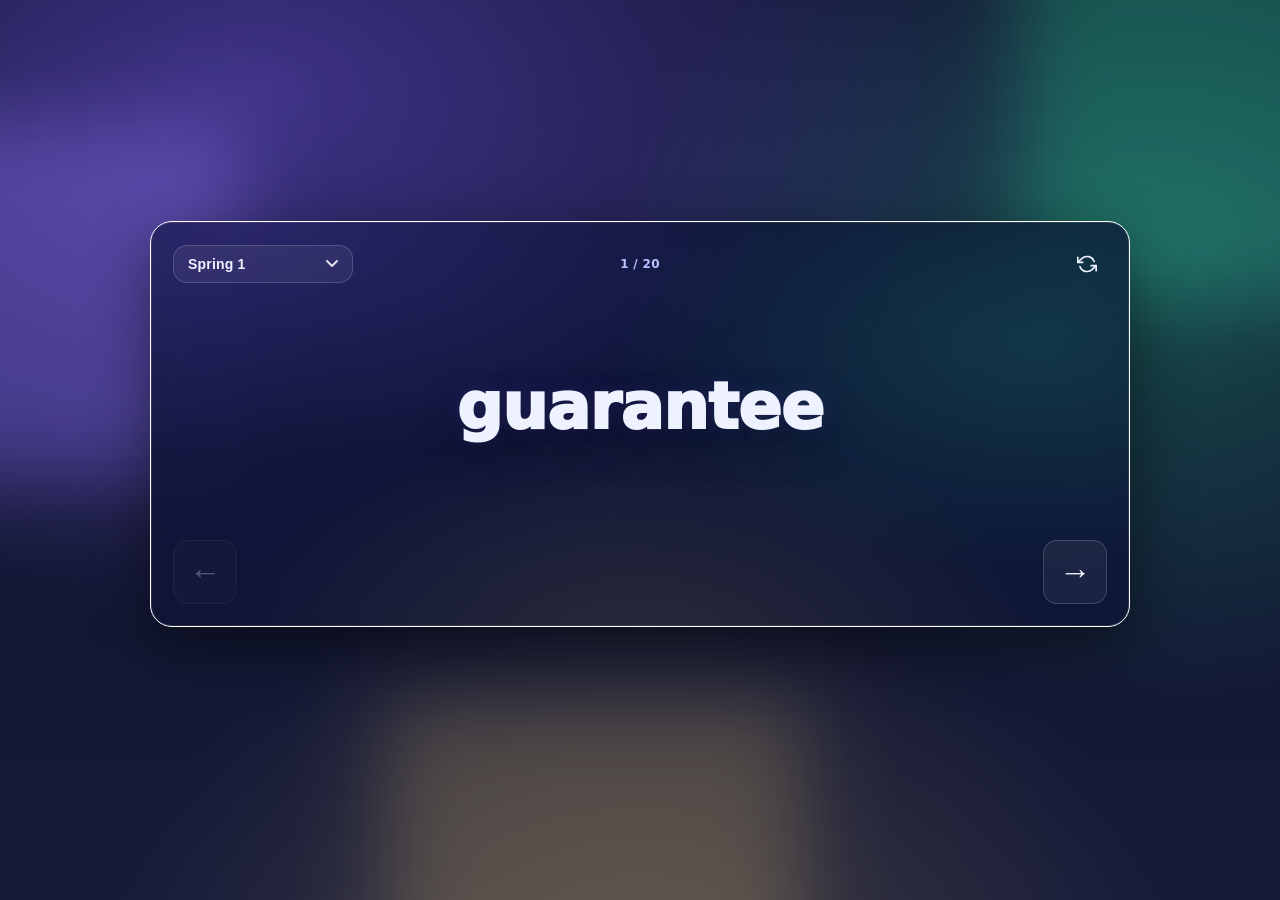
==== commit 90e659bc: "Remove double-tap zoom prevention scripts from mobile devices to streamline touch interactions in in" ====
--- a/index.html
+++ b/index.html
@@ -1260,39 +1260,6 @@
 
   <script>
     // ----------------------
-    // Prevent double-tap zoom
-    // ----------------------
-    (function () {
-      let lastTouchEnd = 0;
-
-      // Prevent double-tap zoom on touch devices
-      document.addEventListener('touchend', function (event) {
-        const now = Date.now();
-        const timeSinceLastTouch = now - lastTouchEnd;
-
-        // If two touches happen within 300ms, prevent default (double-tap zoom)
-        if (timeSinceLastTouch < 300) {
-          event.preventDefault();
-        }
-
-        lastTouchEnd = now;
-      }, { passive: false });
-
-      // Additional prevention: disable gesture zoom (iOS Safari)
-      document.addEventListener('gesturestart', function (event) {
-        event.preventDefault();
-      }, { passive: false });
-
-      document.addEventListener('gesturechange', function (event) {
-        event.preventDefault();
-      }, { passive: false });
-
-      document.addEventListener('gestureend', function (event) {
-        event.preventDefault();
-      }, { passive: false });
-    })();
-
-    // ----------------------
     // Data
     // ----------------------
     let WORDS_DATA = null;
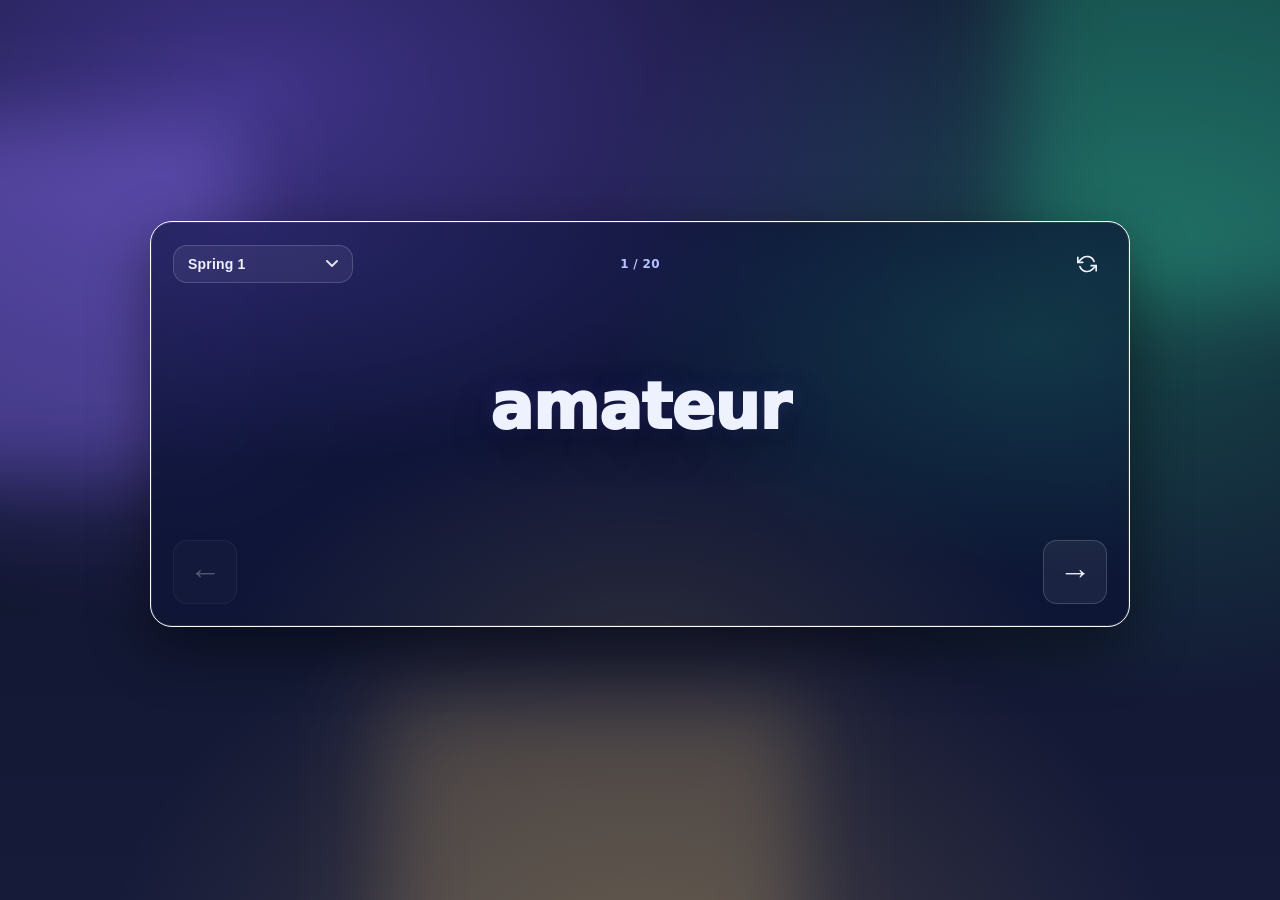
==== commit 178a1d94: "Add touch-action styles to buttons for improved touch interaction on mobile devices" ====
--- a/index.html
+++ b/index.html
@@ -610,6 +610,8 @@
       font-weight: 600;
       letter-spacing: 0.3px;
       transition: color .2s ease;
+      touch-action: manipulation;
+      -ms-touch-action: manipulation;
     }
 
     .progressWrap:hover .progressText {
@@ -809,6 +811,8 @@
       opacity: 0.3;
       cursor: not-allowed;
       pointer-events: none;
+      touch-action: manipulation;
+      -ms-touch-action: manipulation;
     }
 
     .iconNavBtn:disabled:hover {
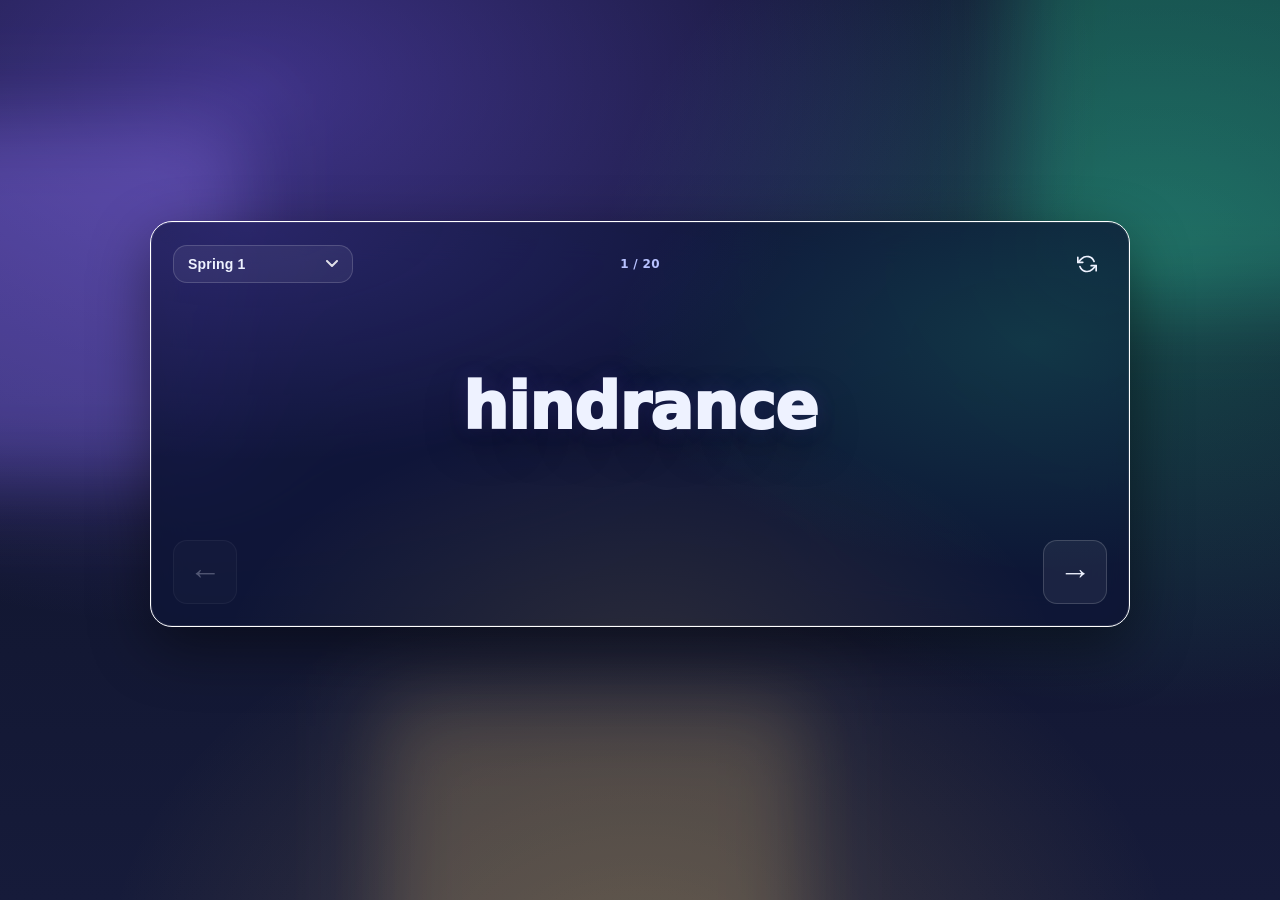
==== commit a354745e: "Add user-select styles to buttons for improved interaction on mobile devices" ====
--- a/index.html
+++ b/index.html
@@ -191,6 +191,10 @@
       animation: popIn .55s cubic-bezier(.2, .8, .2, 1) forwards;
       touch-action: manipulation;
       -ms-touch-action: manipulation;
+      user-select: none;
+      -webkit-user-select: none;
+      -moz-user-select: none;
+      -ms-user-select: none;
     }
 
     @keyframes popIn {
@@ -805,6 +809,10 @@
       font-size: 32px;
       font-weight: 600;
       min-width: 64px;
+      user-select: none;
+      -webkit-user-select: none;
+      -moz-user-select: none;
+      -ms-user-select: none;
     }
 
     .iconNavBtn:disabled {
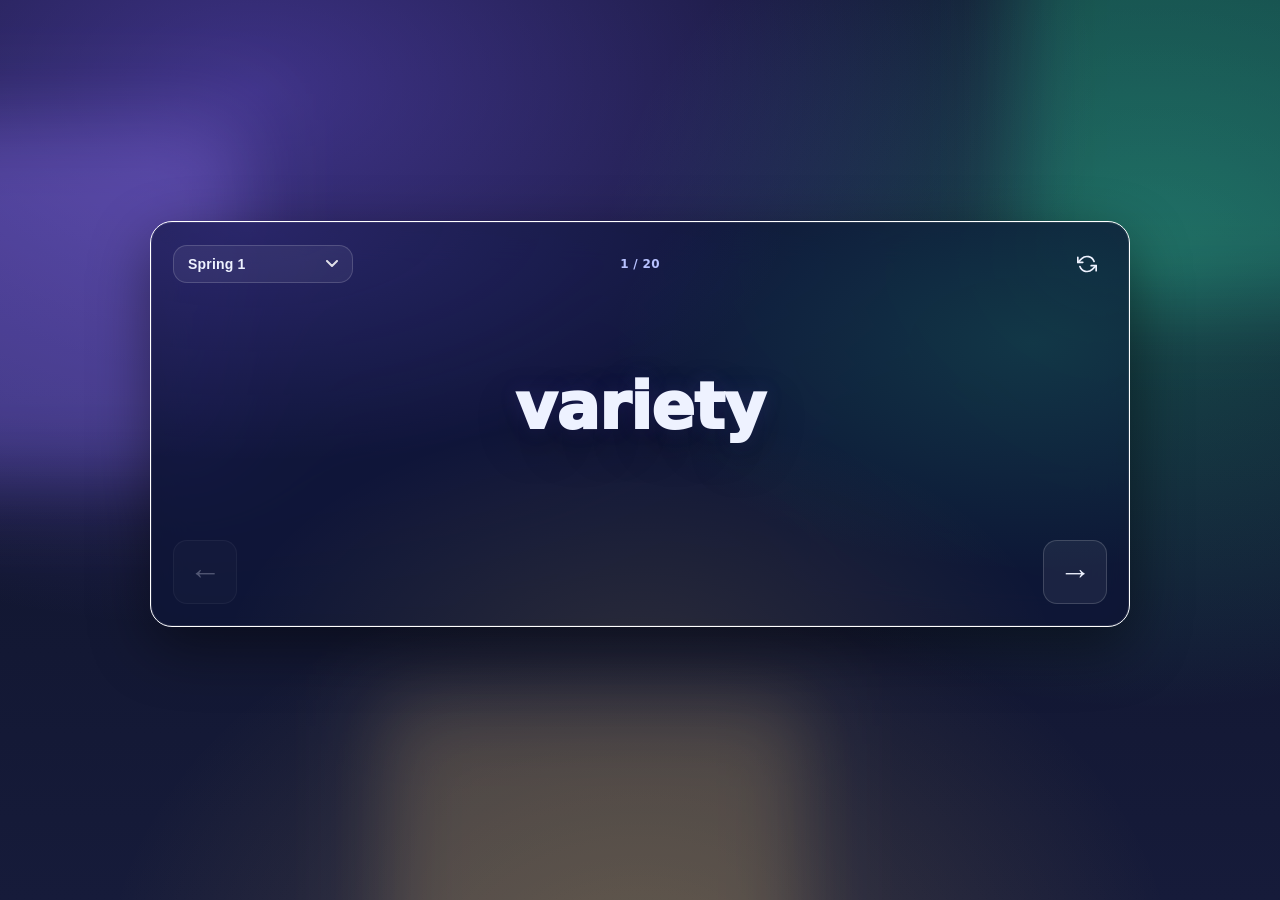
==== commit f0ba7d21: "Update words data structure in index.html to include additional properties (sp2, su1, su2, ex1, ex2," ====
--- a/index.html
+++ b/index.html
@@ -1160,115 +1160,114 @@
 
   <script type="application/json" id="words-data">
 [
-  {"word": "accompany", "master": 5, "au1": 1, "au2": 1, "sp1": 1},
-  {"word": "aggressive", "master": 1, "au1": null, "au2": 1, "sp1": null},
-  {"word": "definite", "master": 1, "au1": null, "au2": null, "sp1": null},
-  {"word": "appreciate", "master": 3, "au1": 1, "au2": null, "sp1": null},
-  {"word": "equipped", "master": 1, "au1": null, "au2": null, "sp1": null},
-  {"word": "achieve", "master": 6, "au1": 1, "au2": null, "sp1": null},
-  {"word": "environment", "master": 6, "au1": 2, "au2": 1, "sp1": null},
-  {"word": "sufficient", "master": 5, "au1": 5, "au2": 1, "sp1": null},
-  {"word": "communicate", "master": 6, "au1": 1, "au2": null, "sp1": null},
-  {"word": "harass", "master": 1, "au1": null, "au2": null, "sp1": null},
-  {"word": "ancient", "master": 1, "au1": null, "au2": 2, "sp1": null},
-  {"word": "available", "master": 6, "au1": null, "au2": 2, "sp1": null},
-  {"word": "occupy", "master": 1, "au1": null, "au2": null, "sp1": null},
-  {"word": "occur", "master": 1, "au1": null, "au2": null, "sp1": null},
-  {"word": "determined", "master": 1, "au1": 2, "au2": null, "sp1": null},
-  {"word": "profession", "master": 1, "au1": null, "au2": null, "sp1": null},
-  {"word": "conscious", "master": 4, "au1": null, "au2": null, "sp1": null},
-  {"word": "soldier", "master": 1, "au1": null, "au2": null, "sp1": null},
-  {"word": "apparent", "master": 2, "au1": null, "au2": null, "sp1": null},
-  {"word": "bargain", "master": 2, "au1": null, "au2": null, "sp1": 2},
-  {"word": "committee", "master": 2, "au1": null, "au2": null, "sp1": null},
-  {"word": "desperate", "master": 2, "au1": null, "au2": null, "sp1": 2},
-  {"word": "amateur", "master": 6, "au1": null, "au2": null, "sp1": 2},
-  {"word": "community", "master": 6, "au1": null, "au2": 2, "sp1": null},
-  {"word": "especially", "master": 2, "au1": null, "au2": null, "sp1": null},
-  {"word": "frequently", "master": 2, "au1": null, "au2": null, "sp1": null},
-  {"word": "develop", "master": null, "au1": null, "au2": null, "sp1": 2},
-  {"word": "excellent", "master": 1, "au1": null, "au2": null, "sp1": 3},
-  {"word": "interfere", "master": 2, "au1": null, "au2": null, "sp1": null},
-  {"word": "existence", "master": 1, "au1": null, "au2": null, "sp1": 3},
-  {"word": "pronunciation", "master": 2, "au1": null, "au2": null, "sp1": null},
-  {"word": "sacrifice", "master": 2, "au1": null, "au2": null, "sp1": null},
-  {"word": "secretary", "master": 2, "au1": null, "au2": null, "sp1": null},
-  {"word": "signature", "master": 2, "au1": null, "au2": null, "sp1": null},
-  {"word": "symbol", "master": 2, "au1": null, "au2": null, "sp1": null},
-  {"word": "accommodate", "master": 3, "au1": null, "au2": null, "sp1": null},
-  {"word": "competition", "master": 3, "au1": 2, "au2": null, "sp1": null},
-  {"word": "average", "master": 3, "au1": null, "au2": null, "sp1": null},
-  {"word": "curiosity", "master": 3, "au1": 2, "au2": null, "sp1": null},
-  {"word": "criticise", "master": 3, "au1": null, "au2": null, "sp1": null},
-  {"word": "foreign", "master": 3, "au1": null, "au2": null, "sp1": null},
-  {"word": "forty", "master": 3, "au1": null, "au2": null, "sp1": null},
-  {"word": "leisure", "master": 3, "au1": null, "au2": null, "sp1": null},
-  {"word": "disastrous", "master": 2, "au1": null, "au2": null, "sp1": 3},
-  {"word": "equipment", "master": 1, "au1": 3, "au2": null, "sp1": null},
-  {"word": "privilege", "master": 3, "au1": null, "au2": null, "sp1": null},
-  {"word": "restaurant", "master": 3, "au1": null, "au2": null, "sp1": null},
-  {"word": "stomach", "master": 3, "au1": null, "au2": null, "sp1": null},
-  {"word": "system", "master": 3, "au1": null, "au2": null, "sp1": null},
-  {"word": "yacht", "master": 4, "au1": null, "au2": null, "sp1": null},
-  {"word": "awkward", "master": 4, "au1": null, "au2": null, "sp1": null},
-  {"word": "bruise", "master": 4, "au1": null, "au2": null, "sp1": null},
-  {"word": "explanation", "master": 4, "au1": null, "au2": null, "sp1": null},
-  {"word": "mischievous", "master": 6, "au1": null, "au2": 3, "sp1": null},
-  {"word": "guarantee", "master": 6, "au1": null, "au2": null, "sp1": 3},
-  {"word": "government", "master": 1, "au1": 3, "au2": null, "sp1": null},
-  {"word": "conscience", "master": 5, "au1": null, "au2": 2, "sp1": null},
-  {"word": "programme", "master": 4, "au1": null, "au2": null, "sp1": null},
-  {"word": "parliament", "master": 4, "au1": null, "au2": null, "sp1": null},
-  {"word": "individual", "master": 5, "au1": 3, "au2": null, "sp1": null},
-  {"word": "shoulder", "master": 4, "au1": null, "au2": null, "sp1": null},
-  {"word": "language", "master": 6, "au1": 3, "au2": null, "sp1": null},
-  {"word": "physical", "master": 1, "au1": 4, "au2": null, "sp1": null},
-  {"word": "neighbour", "master": 1, "au1": null, "au2": 3, "sp1": null},
-  {"word": "vegetable", "master": 4, "au1": null, "au2": null, "sp1": null},
-  {"word": "vehicle", "master": 4, "au1": null, "au2": null, "sp1": null},
-  {"word": "according", "master": 5, "au1": null, "au2": null, "sp1": null},
-  {"word": "recognise", "master": 1, "au1": null, "au2": 4, "sp1": 1},
-  {"word": "attached", "master": 5, "au1": null, "au2": null, "sp1": null},
-  {"word": "cemetery", "master": 5, "au1": null, "au2": null, "sp1": null},
-  {"word": "prejudice", "master": 3, "au1": 4, "au2": null, "sp1": null},
-  {"word": "controversy", "master": 5, "au1": null, "au2": null, "sp1": null},
-  {"word": "convenience", "master": 5, "au1": null, "au2": null, "sp1": null},
-  {"word": "identity", "master": 5, "au1": null, "au2": null, "sp1": null},
-  {"word": "muscle", "master": 4, "au1": 4, "au2": null, "sp1": null},
-  {"word": "necessary", "master": 5, "au1": null, "au2": null, "sp1": null},
-  {"word": "persuade", "master": 5, "au1": null, "au2": null, "sp1": null},
-  {"word": "hindrance", "master": 1, "au1": null, "au2": null, "sp1": 4},
-  {"word": "sincere", "master": 5, "au1": null, "au2": null, "sp1": null},
-  {"word": "sincerely", "master": 5, "au1": null, "au2": null, "sp1": null},
-  {"word": "familiar", "master": 4, "au1": null, "au2": 3, "sp1": null},
-  {"word": "suggest", "master": 5, "au1": null, "au2": null, "sp1": null},
-  {"word": "twelfth", "master": 5, "au1": null, "au2": null, "sp1": null},
-  {"word": "opportunity", "master": 6, "au1": 4, "au2": null, "sp1": null},
-  {"word": "immediate", "master": 2, "au1": null, "au2": null, "sp1": 4},
-  {"word": "category", "master": 6, "au1": null, "au2": 4, "sp1": null},
-  {"word": "rhyme", "master": 6, "au1": null, "au2": 4, "sp1": null},
-  {"word": "recommend", "master": 4, "au1": 5, "au2": null, "sp1": null},
-  {"word": "immediately", "master": 2, "au1": null, "au2": null, "sp1": 4},
-  {"word": "correspond", "master": 6, "au1": null, "au2": null, "sp1": null},
-  {"word": "interrupt", "master": 2, "au1": null, "au2": null, "sp1": 4},
-  {"word": "equip", "master": 6, "au1": null, "au2": null, "sp1": null},
-  {"word": "dictionary", "master": 6, "au1": null, "au2": 5, "sp1": null},
-  {"word": "exaggerate", "master": 6, "au1": null, "au2": null, "sp1": null},
-  {"word": "marvellous", "master": 3, "au1": null, "au2": null, "sp1": 5},
-  {"word": "queue", "master": 6, "au1": null, "au2": null, "sp1": null},
-  {"word": "temperature", "master": 4, "au1": 5, "au2": null, "sp1": null},
-  {"word": "thorough", "master": 4, "au1": 5, "au2": null, "sp1": null},
-  {"word": "embarrass", "master": 2, "au1": null, "au2": 5, "sp1": null},
-  {"word": "lightning", "master": 4, "au1": null, "au2": null, "sp1": 5},
-  {"word": "rhythm", "master": 6, "au1": null, "au2": null, "sp1": null},
-  {"word": "relevant", "master": 5, "au1": null, "au2": null, "sp1": 5},
-  {"word": "adventurous", "master": null, "au1": null, "au2": null, "sp1": 5},
-  {"word": "villainous", "master": null, "au1": null, "au2": 5, "sp1": null},
-  {"word": "seize", "master": null, "au1": null, "au2": 5, "sp1": null},
-  {"word": "nuisance", "master": 4, "au1": null, "au2": 3, "sp1": 1},
-  {"word": "variety", "master": 4, "au1": null, "au2": 4, "sp1": 1}
-]
-  </script>
+  {"word": "accompany", "master": 5, "au1": 1, "au2": 1, "sp1": 1, "sp2": null, "su1": null, "su2": null, "ex1": null, "ex2": null, "ex3": null},
+  {"word": "aggressive", "master": 1, "au1": null, "au2": 1, "sp1": null, "sp2": null, "su1": null, "su2": null, "ex1": null, "ex2": null, "ex3": null},
+  {"word": "definite", "master": 1, "au1": null, "au2": null, "sp1": null, "sp2": null, "su1": null, "su2": null, "ex1": 1, "ex2": null, "ex3": null},
+  {"word": "appreciate", "master": 3, "au1": 1, "au2": null, "sp1": null, "sp2": null, "su1": null, "su2": null, "ex1": null, "ex2": null, "ex3": null},
+  {"word": "equipped", "master": 1, "au1": null, "au2": null, "sp1": null, "sp2": null, "su1": null, "su2": null, "ex1": 1, "ex2": null, "ex3": null},
+  {"word": "achieve", "master": 6, "au1": 1, "au2": null, "sp1": null, "sp2": null, "su1": null, "su2": null, "ex1": null, "ex2": null, "ex3": null},
+  {"word": "environment", "master": 6, "au1": 2, "au2": 1, "sp1": null, "sp2": null, "su1": null, "su2": null, "ex1": null, "ex2": null, "ex3": null},
+  {"word": "sufficient", "master": 5, "au1": 5, "au2": 1, "sp1": null, "sp2": null, "su1": null, "su2": null, "ex1": null, "ex2": null, "ex3": null},
+  {"word": "communicate", "master": 6, "au1": 1, "au2": null, "sp1": null, "sp2": null, "su1": null, "su2": null, "ex1": null, "ex2": null, "ex3": null},
+  {"word": "harass", "master": 1, "au1": null, "au2": null, "sp1": null, "sp2": null, "su1": null, "su2": null, "ex1": 1, "ex2": null, "ex3": null},
+  {"word": "ancient", "master": 1, "au1": null, "au2": 2, "sp1": null, "sp2": null, "su1": null, "su2": null, "ex1": null, "ex2": null, "ex3": null},
+  {"word": "available", "master": 6, "au1": null, "au2": 2, "sp1": null, "sp2": null, "su1": null, "su2": null, "ex1": null, "ex2": null, "ex3": null},
+  {"word": "occupy", "master": 1, "au1": null, "au2": null, "sp1": null, "sp2": null, "su1": null, "su2": null, "ex1": 1, "ex2": null, "ex3": null},
+  {"word": "occur", "master": 1, "au1": null, "au2": null, "sp1": null, "sp2": null, "su1": null, "su2": null, "ex1": 1, "ex2": null, "ex3": null},
+  {"word": "determined", "master": 1, "au1": 2, "au2": null, "sp1": null, "sp2": null, "su1": null, "su2": null, "ex1": null, "ex2": null, "ex3": null},
+  {"word": "profession", "master": 1, "au1": null, "au2": null, "sp1": null, "sp2": null, "su1": null, "su2": null, "ex1": 1, "ex2": null, "ex3": null},
+  {"word": "conscious", "master": 4, "au1": null, "au2": null, "sp1": null, "sp2": null, "su1": null, "su2": null, "ex1": 2, "ex2": null, "ex3": null},
+  {"word": "soldier", "master": 1, "au1": null, "au2": null, "sp1": null, "sp2": null, "su1": null, "su2": null, "ex1": 2, "ex2": null, "ex3": null},
+  {"word": "apparent", "master": 2, "au1": null, "au2": null, "sp1": null, "sp2": null, "su1": null, "su2": null, "ex1": 2, "ex2": null, "ex3": null},
+  {"word": "bargain", "master": 2, "au1": null, "au2": null, "sp1": 2, "sp2": null, "su1": null, "su2": null, "ex1": null, "ex2": null, "ex3": null},
+  {"word": "committee", "master": 2, "au1": null, "au2": null, "sp1": null, "sp2": null, "su1": null, "su2": null, "ex1": 2, "ex2": null, "ex3": null},
+  {"word": "desperate", "master": 2, "au1": null, "au2": null, "sp1": 2, "sp2": null, "su1": null, "su2": null, "ex1": null, "ex2": null, "ex3": null},
+  {"word": "amateur", "master": 6, "au1": null, "au2": null, "sp1": 2, "sp2": null, "su1": null, "su2": null, "ex1": null, "ex2": null, "ex3": null},
+  {"word": "community", "master": 6, "au1": null, "au2": 2, "sp1": null, "sp2": null, "su1": null, "su2": null, "ex1": null, "ex2": null, "ex3": null},
+  {"word": "especially", "master": 2, "au1": null, "au2": null, "sp1": null, "sp2": null, "su1": null, "su2": null, "ex1": 2, "ex2": null, "ex3": null},
+  {"word": "frequently", "master": 2, "au1": null, "au2": null, "sp1": null, "sp2": null, "su1": null, "su2": null, "ex1": 2, "ex2": null, "ex3": null},
+  {"word": "develop", "master": null, "au1": null, "au2": null, "sp1": 2, "sp2": null, "su1": null, "su2": null, "ex1": null, "ex2": null, "ex3": null},
+  {"word": "excellent", "master": 1, "au1": null, "au2": null, "sp1": 3, "sp2": null, "su1": null, "su2": null, "ex1": null, "ex2": null, "ex3": null},
+  {"word": "interfere", "master": 2, "au1": null, "au2": null, "sp1": null, "sp2": null, "su1": null, "su2": null, "ex1": 3, "ex2": null, "ex3": null},
+  {"word": "existence", "master": 1, "au1": null, "au2": null, "sp1": 3, "sp2": null, "su1": null, "su2": null, "ex1": null, "ex2": null, "ex3": null},
+  {"word": "pronunciation", "master": 2, "au1": null, "au2": null, "sp1": null, "sp2": null, "su1": null, "su2": null, "ex1": 3, "ex2": null, "ex3": null},
+  {"word": "sacrifice", "master": 2, "au1": null, "au2": null, "sp1": null, "sp2": null, "su1": null, "su2": null, "ex1": 3, "ex2": null, "ex3": null},
+  {"word": "secretary", "master": 2, "au1": null, "au2": null, "sp1": null, "sp2": null, "su1": null, "su2": null, "ex1": 3, "ex2": null, "ex3": null},
+  {"word": "signature", "master": 2, "au1": null, "au2": null, "sp1": null, "sp2": null, "su1": null, "su2": null, "ex1": 3, "ex2": null, "ex3": null},
+  {"word": "symbol", "master": 2, "au1": null, "au2": null, "sp1": null, "sp2": null, "su1": null, "su2": null, "ex1": 3, "ex2": null, "ex3": null},
+  {"word": "accommodate", "master": 3, "au1": null, "au2": null, "sp1": null, "sp2": null, "su1": null, "su2": null, "ex1": null, "ex2": 1, "ex3": null},
+  {"word": "competition", "master": 3, "au1": 2, "au2": null, "sp1": null, "sp2": null, "su1": null, "su2": null, "ex1": null, "ex2": null, "ex3": null},
+  {"word": "average", "master": 3, "au1": null, "au2": null, "sp1": null, "sp2": null, "su1": null, "su2": null, "ex1": null, "ex2": 1, "ex3": null},
+  {"word": "curiosity", "master": 3, "au1": 2, "au2": null, "sp1": null, "sp2": null, "su1": null, "su2": null, "ex1": null, "ex2": null, "ex3": null},
+  {"word": "criticise", "master": 3, "au1": null, "au2": null, "sp1": null, "sp2": null, "su1": null, "su2": null, "ex1": null, "ex2": 1, "ex3": null},
+  {"word": "nuisance", "master": 4, "au1": null, "au2": 3, "sp1": 1, "sp2": null, "su1": null, "su2": null, "ex1": null, "ex2": null, "ex3": null},
+  {"word": "foreign", "master": 3, "au1": null, "au2": null, "sp1": null, "sp2": null, "su1": null, "su2": null, "ex1": null, "ex2": 1, "ex3": null},
+  {"word": "forty", "master": 3, "au1": null, "au2": null, "sp1": null, "sp2": null, "su1": null, "su2": null, "ex1": null, "ex2": 1, "ex3": null},
+  {"word": "leisure", "master": 3, "au1": null, "au2": null, "sp1": null, "sp2": null, "su1": null, "su2": null, "ex1": null, "ex2": 1, "ex3": null},
+  {"word": "disastrous", "master": 2, "au1": null, "au2": null, "sp1": 3, "sp2": null, "su1": null, "su2": null, "ex1": null, "ex2": null, "ex3": null},
+  {"word": "equipment", "master": 1, "au1": 3, "au2": null, "sp1": null, "sp2": null, "su1": null, "su2": null, "ex1": null, "ex2": null, "ex3": null},
+  {"word": "privilege", "master": 3, "au1": null, "au2": null, "sp1": null, "sp2": null, "su1": null, "su2": null, "ex1": null, "ex2": 2, "ex3": null},
+  {"word": "restaurant", "master": 3, "au1": null, "au2": null, "sp1": null, "sp2": null, "su1": null, "su2": null, "ex1": null, "ex2": 2, "ex3": null},
+  {"word": "stomach", "master": 3, "au1": null, "au2": null, "sp1": null, "sp2": null, "su1": null, "su2": null, "ex1": null, "ex2": 2, "ex3": null},
+  {"word": "system", "master": 3, "au1": null, "au2": null, "sp1": null, "sp2": null, "su1": null, "su2": null, "ex1": null, "ex2": 2, "ex3": null},
+  {"word": "yacht", "master": 4, "au1": null, "au2": null, "sp1": null, "sp2": null, "su1": null, "su2": null, "ex1": null, "ex2": 2, "ex3": null},
+  {"word": "awkward", "master": 4, "au1": null, "au2": null, "sp1": null, "sp2": null, "su1": null, "su2": null, "ex1": null, "ex2": 2, "ex3": null},
+  {"word": "bruise", "master": 4, "au1": null, "au2": null, "sp1": null, "sp2": null, "su1": null, "su2": null, "ex1": null, "ex2": 3, "ex3": null},
+  {"word": "familiar", "master": 4, "au1": null, "au2": 3, "sp1": null, "sp2": null, "su1": null, "su2": null, "ex1": null, "ex2": null, "ex3": null},
+  {"word": "explanation", "master": 4, "au1": null, "au2": null, "sp1": null, "sp2": null, "su1": null, "su2": null, "ex1": null, "ex2": 3, "ex3": null},
+  {"word": "mischievous", "master": 6, "au1": null, "au2": 3, "sp1": null, "sp2": null, "su1": null, "su2": null, "ex1": null, "ex2": null, "ex3": null},
+  {"word": "guarantee", "master": 6, "au1": null, "au2": null, "sp1": 3, "sp2": null, "su1": null, "su2": null, "ex1": null, "ex2": null, "ex3": null},
+  {"word": "government", "master": 1, "au1": 3, "au2": null, "sp1": null, "sp2": null, "su1": null, "su2": null, "ex1": null, "ex2": null, "ex3": null},
+  {"word": "conscience", "master": 5, "au1": null, "au2": 2, "sp1": null, "sp2": null, "su1": null, "su2": null, "ex1": null, "ex2": null, "ex3": null},
+  {"word": "programme", "master": 4, "au1": null, "au2": null, "sp1": null, "sp2": null, "su1": null, "su2": null, "ex1": null, "ex2": 3, "ex3": null},
+  {"word": "parliament", "master": 4, "au1": null, "au2": null, "sp1": null, "sp2": null, "su1": null, "su2": null, "ex1": null, "ex2": 3, "ex3": null},
+  {"word": "individual", "master": 5, "au1": 3, "au2": null, "sp1": null, "sp2": null, "su1": null, "su2": null, "ex1": null, "ex2": null, "ex3": null},
+  {"word": "shoulder", "master": 4, "au1": null, "au2": null, "sp1": null, "sp2": null, "su1": null, "su2": null, "ex1": null, "ex2": 3, "ex3": null},
+  {"word": "language", "master": 6, "au1": 3, "au2": null, "sp1": null, "sp2": null, "su1": null, "su2": null, "ex1": null, "ex2": null, "ex3": null},
+  {"word": "physical", "master": 1, "au1": 4, "au2": null, "sp1": null, "sp2": null, "su1": null, "su2": null, "ex1": null, "ex2": null, "ex3": null},
+  {"word": "neighbour", "master": 1, "au1": null, "au2": 3, "sp1": null, "sp2": null, "su1": null, "su2": null, "ex1": null, "ex2": null, "ex3": null},
+  {"word": "vegetable", "master": 4, "au1": null, "au2": null, "sp1": null, "sp2": null, "su1": null, "su2": null, "ex1": null, "ex2": 3, "ex3": null},
+  {"word": "vehicle", "master": 4, "au1": null, "au2": null, "sp1": null, "sp2": null, "su1": null, "su2": null, "ex1": null, "ex2": null, "ex3": 1},
+  {"word": "according", "master": 5, "au1": null, "au2": null, "sp1": null, "sp2": null, "su1": null, "su2": null, "ex1": null, "ex2": null, "ex3": 1},
+  {"word": "recognise", "master": 1, "au1": null, "au2": 4, "sp1": 1, "sp2": null, "su1": null, "su2": null, "ex1": null, "ex2": null, "ex3": null},
+  {"word": "attached", "master": 5, "au1": null, "au2": null, "sp1": null, "sp2": null, "su1": null, "su2": null, "ex1": null, "ex2": null, "ex3": 1},
+  {"word": "cemetery", "master": 5, "au1": null, "au2": null, "sp1": null, "sp2": null, "su1": null, "su2": null, "ex1": null, "ex2": null, "ex3": 1},
+  {"word": "prejudice", "master": 3, "au1": 4, "au2": null, "sp1": null, "sp2": null, "su1": null, "su2": null, "ex1": null, "ex2": null, "ex3": null},
+  {"word": "controversy", "master": 5, "au1": null, "au2": null, "sp1": null, "sp2": null, "su1": null, "su2": null, "ex1": null, "ex2": null, "ex3": 1},
+  {"word": "convenience", "master": 5, "au1": null, "au2": null, "sp1": null, "sp2": null, "su1": null, "su2": null, "ex1": null, "ex2": null, "ex3": 1},
+  {"word": "identity", "master": 5, "au1": null, "au2": null, "sp1": null, "sp2": null, "su1": null, "su2": null, "ex1": null, "ex2": null, "ex3": 2},
+  {"word": "muscle", "master": 4, "au1": 4, "au2": null, "sp1": null, "sp2": null, "su1": null, "su2": null, "ex1": null, "ex2": null, "ex3": null},
+  {"word": "necessary", "master": 5, "au1": null, "au2": null, "sp1": null, "sp2": null, "su1": null, "su2": null, "ex1": null, "ex2": null, "ex3": 2},
+  {"word": "persuade", "master": 5, "au1": null, "au2": null, "sp1": null, "sp2": null, "su1": null, "su2": null, "ex1": null, "ex2": null, "ex3": 2},
+  {"word": "hindrance", "master": 1, "au1": null, "au2": null, "sp1": 4, "sp2": null, "su1": null, "su2": null, "ex1": null, "ex2": null, "ex3": null},
+  {"word": "sincere", "master": 5, "au1": null, "au2": null, "sp1": null, "sp2": null, "su1": null, "su2": null, "ex1": null, "ex2": null, "ex3": 2},
+  {"word": "sincerely", "master": 5, "au1": null, "au2": null, "sp1": null, "sp2": null, "su1": null, "su2": null, "ex1": null, "ex2": null, "ex3": 2},
+  {"word": "variety", "master": 4, "au1": null, "au2": 4, "sp1": 1, "sp2": null, "su1": null, "su2": null, "ex1": null, "ex2": null, "ex3": null},
+  {"word": "suggest", "master": 5, "au1": null, "au2": null, "sp1": null, "sp2": null, "su1": null, "su2": null, "ex1": null, "ex2": null, "ex3": 2},
+  {"word": "twelfth", "master": 5, "au1": null, "au2": null, "sp1": null, "sp2": null, "su1": null, "su2": null, "ex1": null, "ex2": null, "ex3": 3},
+  {"word": "opportunity", "master": 6, "au1": 4, "au2": null, "sp1": null, "sp2": null, "su1": null, "su2": null, "ex1": null, "ex2": null, "ex3": null},
+  {"word": "immediate", "master": 2, "au1": null, "au2": null, "sp1": 4, "sp2": null, "su1": null, "su2": null, "ex1": null, "ex2": null, "ex3": null},
+  {"word": "category", "master": 6, "au1": null, "au2": 4, "sp1": null, "sp2": null, "su1": null, "su2": null, "ex1": null, "ex2": null, "ex3": null},
+  {"word": "rhyme", "master": 6, "au1": null, "au2": 4, "sp1": null, "sp2": null, "su1": null, "su2": null, "ex1": null, "ex2": null, "ex3": null},
+  {"word": "recommend", "master": 4, "au1": 5, "au2": null, "sp1": null, "sp2": null, "su1": null, "su2": null, "ex1": null, "ex2": null, "ex3": null},
+  {"word": "immediately", "master": 2, "au1": null, "au2": null, "sp1": 4, "sp2": null, "su1": null, "su2": null, "ex1": null, "ex2": null, "ex3": null},
+  {"word": "correspond", "master": 6, "au1": null, "au2": null, "sp1": null, "sp2": null, "su1": null, "su2": null, "ex1": null, "ex2": null, "ex3": 3},
+  {"word": "interrupt", "master": 2, "au1": null, "au2": null, "sp1": 4, "sp2": null, "su1": null, "su2": null, "ex1": null, "ex2": null, "ex3": null},
+  {"word": "equip", "master": 6, "au1": null, "au2": null, "sp1": null, "sp2": null, "su1": null, "su2": null, "ex1": null, "ex2": null, "ex3": 3},
+  {"word": "dictionary", "master": 6, "au1": null, "au2": 5, "sp1": null, "sp2": null, "su1": null, "su2": null, "ex1": null, "ex2": null, "ex3": null},
+  {"word": "exaggerate", "master": 6, "au1": null, "au2": null, "sp1": null, "sp2": null, "su1": null, "su2": null, "ex1": null, "ex2": null, "ex3": 3},
+  {"word": "marvellous", "master": 3, "au1": null, "au2": null, "sp1": 5, "sp2": null, "su1": null, "su2": null, "ex1": null, "ex2": null, "ex3": null},
+  {"word": "queue", "master": 6, "au1": null, "au2": null, "sp1": null, "sp2": null, "su1": null, "su2": null, "ex1": null, "ex2": null, "ex3": 3},
+  {"word": "temperature", "master": 4, "au1": 5, "au2": null, "sp1": null, "sp2": null, "su1": null, "su2": null, "ex1": null, "ex2": null, "ex3": null},
+  {"word": "thorough", "master": 4, "au1": 5, "au2": null, "sp1": null, "sp2": null, "su1": null, "su2": null, "ex1": null, "ex2": null, "ex3": null},
+  {"word": "embarrass", "master": 2, "au1": null, "au2": 5, "sp1": null, "sp2": null, "su1": null, "su2": null, "ex1": null, "ex2": null, "ex3": null},
+  {"word": "lightning", "master": 4, "au1": null, "au2": null, "sp1": 5, "sp2": null, "su1": null, "su2": null, "ex1": null, "ex2": null, "ex3": null},
+  {"word": "rhythm", "master": 6, "au1": null, "au2": null, "sp1": null, "sp2": null, "su1": null, "su2": null, "ex1": null, "ex2": null, "ex3": 3},
+  {"word": "relevant", "master": 5, "au1": null, "au2": null, "sp1": 5, "sp2": null, "su1": null, "su2": null, "ex1": null, "ex2": null, "ex3": null},
+  {"word": "adventurous", "master": null, "au1": null, "au2": null, "sp1": 5, "sp2": null, "su1": null, "su2": null, "ex1": null, "ex2": null, "ex3": null},
+  {"word": "villainous", "master": null, "au1": null, "au2": 5, "sp1": null, "sp2": null, "su1": null, "su2": null, "ex1": null, "ex2": null, "ex3": null},
+  {"word": "seize", "master": null, "au1": null, "au2": 5, "sp1": null, "sp2": null, "su1": null, "su2": null, "ex1": null, "ex2": null, "ex3": null}
+]  </script>
 
   <script>
     // ----------------------
@@ -1410,23 +1409,29 @@
         // Return all words
         return WORDS_DATA.map(item => item.word);
       } else if (filter === "learned") {
-        // Return words that have a value in au1, au2, or sp1
+        // Return words that have a value in au1, au2, sp1, sp2, su1, or su2 (excluding ex1, ex2, ex3)
         return WORDS_DATA
           .filter(item => {
             const hasAu1 = item.au1 !== undefined && item.au1 !== null && item.au1 !== "";
             const hasAu2 = item.au2 !== undefined && item.au2 !== null && item.au2 !== "";
             const hasSp1 = item.sp1 !== undefined && item.sp1 !== null && item.sp1 !== "";
-            return hasAu1 || hasAu2 || hasSp1;
+            const hasSp2 = item.sp2 !== undefined && item.sp2 !== null && item.sp2 !== "";
+            const hasSu1 = item.su1 !== undefined && item.su1 !== null && item.su1 !== "";
+            const hasSu2 = item.su2 !== undefined && item.su2 !== null && item.su2 !== "";
+            return hasAu1 || hasAu2 || hasSp1 || hasSp2 || hasSu1 || hasSu2;
           })
           .map(item => item.word);
       } else if (filter === "not-learned") {
-        // Return words that have null in all of au1, au2, and sp1
+        // Return words that have null in all of au1, au2, sp1, sp2, su1, su2 (excluding ex1, ex2, ex3)
         return WORDS_DATA
           .filter(item => {
             const hasAu1 = item.au1 !== undefined && item.au1 !== null && item.au1 !== "";
             const hasAu2 = item.au2 !== undefined && item.au2 !== null && item.au2 !== "";
             const hasSp1 = item.sp1 !== undefined && item.sp1 !== null && item.sp1 !== "";
-            return !hasAu1 && !hasAu2 && !hasSp1;
+            const hasSp2 = item.sp2 !== undefined && item.sp2 !== null && item.sp2 !== "";
+            const hasSu1 = item.su1 !== undefined && item.su1 !== null && item.su1 !== "";
+            const hasSu2 = item.su2 !== undefined && item.su2 !== null && item.su2 !== "";
+            return !hasAu1 && !hasAu2 && !hasSp1 && !hasSp2 && !hasSu1 && !hasSu2;
           })
           .map(item => item.word);
       } else {
@@ -1632,7 +1637,10 @@
       "sp1": "Spring 1",
       "sp2": "Spring 2",
       "su1": "Summer 1",
-      "su2": "Summer 2"
+      "su2": "Summer 2",
+      "ex1": "Extra 1",
+      "ex2": "Extra 2",
+      "ex3": "Extra 3"
     };
 
     // Get available filters (filters that have at least one word)
@@ -1640,7 +1648,7 @@
       if (!WORDS_DATA || !Array.isArray(WORDS_DATA)) return [];
 
       const availableFilters = new Set();
-      const allFilters = ["au1", "au2", "sp1", "sp2", "su1", "su2"];
+      const allFilters = ["au1", "au2", "sp1", "sp2", "su1", "su2", "ex1", "ex2", "ex3"];
 
       WORDS_DATA.forEach(item => {
         allFilters.forEach(filter => {
@@ -1677,9 +1685,9 @@
       notLearnedOption.textContent = FILTER_NAMES["not-learned"];
       el.filterSelect.appendChild(notLearnedOption);
 
-      // Add available filters
-      const availableFilters = getAvailableFilters();
-      availableFilters.forEach(filter => {
+      // Add all standard filters (always show all options)
+      const allStandardFilters = ["au1", "au2", "sp1", "sp2", "su1", "su2", "ex1", "ex2", "ex3"];
+      allStandardFilters.forEach(filter => {
         const option = document.createElement("option");
         option.value = filter;
         option.textContent = FILTER_NAMES[filter] || filter;
@@ -1687,6 +1695,7 @@
       });
 
       // Set default to "sp1" if available, otherwise "all"
+      const availableFilters = getAvailableFilters();
       if (availableFilters.includes("sp1")) {
         selectedFilter = "sp1";
         el.filterSelect.value = "sp1";
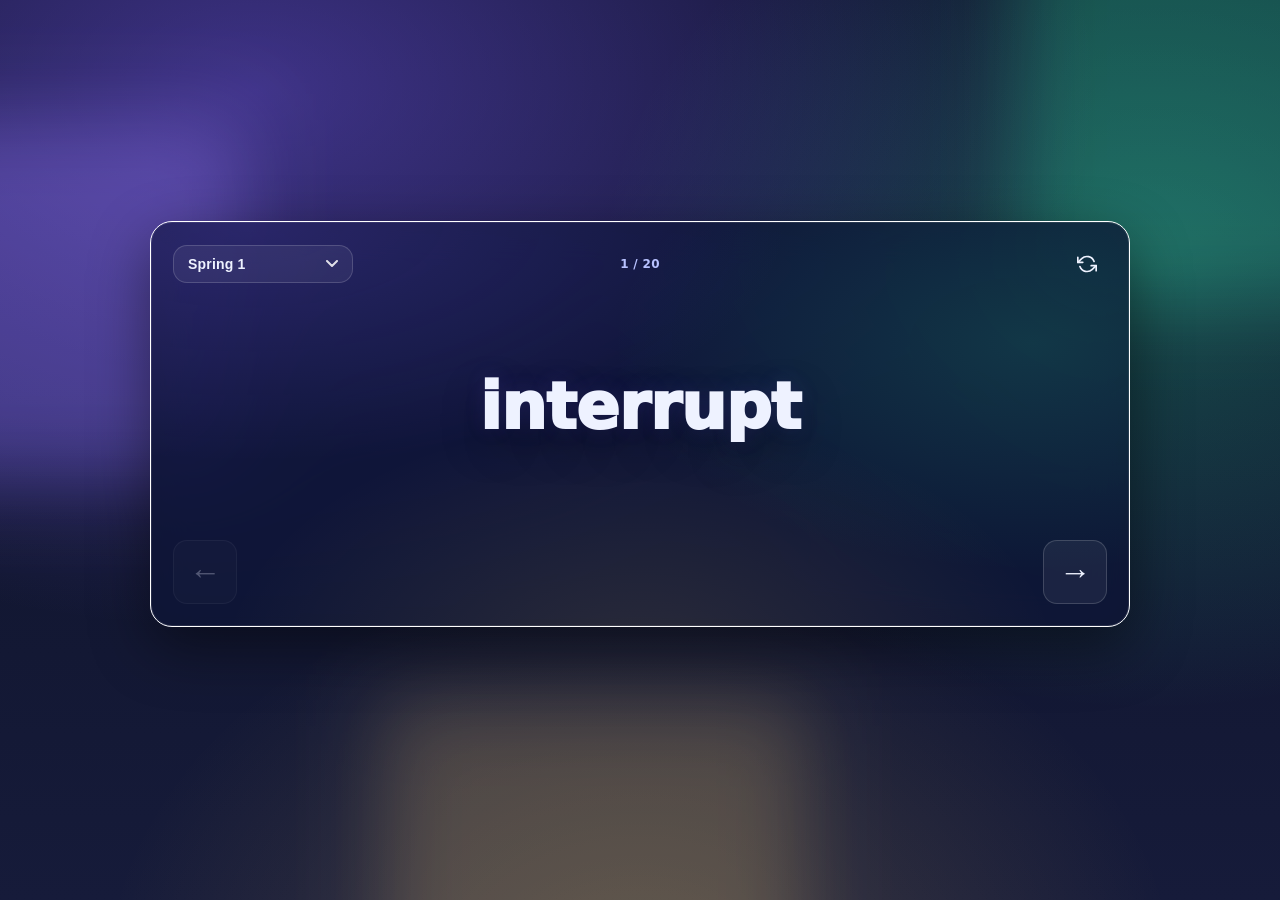
==== commit 60d8ee08: "Update spelling groups" ====
--- a/index.html
+++ b/index.html
@@ -1161,21 +1161,22 @@
   <script type="application/json" id="words-data">
 [
   {"word": "accompany", "master": 5, "au1": 1, "au2": 1, "sp1": 1, "sp2": null, "su1": null, "su2": null, "ex1": null, "ex2": null, "ex3": null},
-  {"word": "aggressive", "master": 1, "au1": null, "au2": 1, "sp1": null, "sp2": null, "su1": null, "su2": null, "ex1": null, "ex2": null, "ex3": null},
+  {"word": "aggressive", "master": 1, "au1": null, "au2": 1, "sp1": null, "sp2": 1, "su1": null, "su2": null, "ex1": null, "ex2": null, "ex3": null},
   {"word": "definite", "master": 1, "au1": null, "au2": null, "sp1": null, "sp2": null, "su1": null, "su2": null, "ex1": 1, "ex2": null, "ex3": null},
-  {"word": "appreciate", "master": 3, "au1": 1, "au2": null, "sp1": null, "sp2": null, "su1": null, "su2": null, "ex1": null, "ex2": null, "ex3": null},
+  {"word": "appreciate", "master": 3, "au1": 1, "au2": null, "sp1": null, "sp2": 1, "su1": null, "su2": null, "ex1": null, "ex2": null, "ex3": null},
   {"word": "equipped", "master": 1, "au1": null, "au2": null, "sp1": null, "sp2": null, "su1": null, "su2": null, "ex1": 1, "ex2": null, "ex3": null},
-  {"word": "achieve", "master": 6, "au1": 1, "au2": null, "sp1": null, "sp2": null, "su1": null, "su2": null, "ex1": null, "ex2": null, "ex3": null},
+  {"word": "achieve", "master": 6, "au1": 1, "au2": null, "sp1": null, "sp2": 1, "su1": null, "su2": null, "ex1": null, "ex2": null, "ex3": null},
   {"word": "environment", "master": 6, "au1": 2, "au2": 1, "sp1": null, "sp2": null, "su1": null, "su2": null, "ex1": null, "ex2": null, "ex3": null},
   {"word": "sufficient", "master": 5, "au1": 5, "au2": 1, "sp1": null, "sp2": null, "su1": null, "su2": null, "ex1": null, "ex2": null, "ex3": null},
-  {"word": "communicate", "master": 6, "au1": 1, "au2": null, "sp1": null, "sp2": null, "su1": null, "su2": null, "ex1": null, "ex2": null, "ex3": null},
+  {"word": "communicate", "master": 6, "au1": 1, "au2": null, "sp1": null, "sp2": 1, "su1": null, "su2": null, "ex1": null, "ex2": null, "ex3": null},
+  {"word": "activist", "master": null, "au1": null, "au2": null, "sp1": null, "sp2": 1, "su1": null, "su2": null, "ex1": null, "ex2": null, "ex3": null},
   {"word": "harass", "master": 1, "au1": null, "au2": null, "sp1": null, "sp2": null, "su1": null, "su2": null, "ex1": 1, "ex2": null, "ex3": null},
   {"word": "ancient", "master": 1, "au1": null, "au2": 2, "sp1": null, "sp2": null, "su1": null, "su2": null, "ex1": null, "ex2": null, "ex3": null},
   {"word": "available", "master": 6, "au1": null, "au2": 2, "sp1": null, "sp2": null, "su1": null, "su2": null, "ex1": null, "ex2": null, "ex3": null},
   {"word": "occupy", "master": 1, "au1": null, "au2": null, "sp1": null, "sp2": null, "su1": null, "su2": null, "ex1": 1, "ex2": null, "ex3": null},
   {"word": "occur", "master": 1, "au1": null, "au2": null, "sp1": null, "sp2": null, "su1": null, "su2": null, "ex1": 1, "ex2": null, "ex3": null},
-  {"word": "determined", "master": 1, "au1": 2, "au2": null, "sp1": null, "sp2": null, "su1": null, "su2": null, "ex1": null, "ex2": null, "ex3": null},
-  {"word": "profession", "master": 1, "au1": null, "au2": null, "sp1": null, "sp2": null, "su1": null, "su2": null, "ex1": 1, "ex2": null, "ex3": null},
+  {"word": "determined", "master": 1, "au1": 2, "au2": null, "sp1": null, "sp2": 1, "su1": null, "su2": null, "ex1": null, "ex2": null, "ex3": null},
+  {"word": "profession", "master": 1, "au1": null, "au2": null, "sp1": null, "sp2": 1, "su1": null, "su2": null, "ex1": null, "ex2": null, "ex3": null},
   {"word": "conscious", "master": 4, "au1": null, "au2": null, "sp1": null, "sp2": null, "su1": null, "su2": null, "ex1": 2, "ex2": null, "ex3": null},
   {"word": "soldier", "master": 1, "au1": null, "au2": null, "sp1": null, "sp2": null, "su1": null, "su2": null, "ex1": 2, "ex2": null, "ex3": null},
   {"word": "apparent", "master": 2, "au1": null, "au2": null, "sp1": null, "sp2": null, "su1": null, "su2": null, "ex1": 2, "ex2": null, "ex3": null},
@@ -1183,11 +1184,11 @@
   {"word": "committee", "master": 2, "au1": null, "au2": null, "sp1": null, "sp2": null, "su1": null, "su2": null, "ex1": 2, "ex2": null, "ex3": null},
   {"word": "desperate", "master": 2, "au1": null, "au2": null, "sp1": 2, "sp2": null, "su1": null, "su2": null, "ex1": null, "ex2": null, "ex3": null},
   {"word": "amateur", "master": 6, "au1": null, "au2": null, "sp1": 2, "sp2": null, "su1": null, "su2": null, "ex1": null, "ex2": null, "ex3": null},
-  {"word": "community", "master": 6, "au1": null, "au2": 2, "sp1": null, "sp2": null, "su1": null, "su2": null, "ex1": null, "ex2": null, "ex3": null},
+  {"word": "community", "master": 6, "au1": null, "au2": 2, "sp1": null, "sp2": 1, "su1": null, "su2": null, "ex1": null, "ex2": null, "ex3": null},
   {"word": "especially", "master": 2, "au1": null, "au2": null, "sp1": null, "sp2": null, "su1": null, "su2": null, "ex1": 2, "ex2": null, "ex3": null},
   {"word": "frequently", "master": 2, "au1": null, "au2": null, "sp1": null, "sp2": null, "su1": null, "su2": null, "ex1": 2, "ex2": null, "ex3": null},
   {"word": "develop", "master": null, "au1": null, "au2": null, "sp1": 2, "sp2": null, "su1": null, "su2": null, "ex1": null, "ex2": null, "ex3": null},
-  {"word": "excellent", "master": 1, "au1": null, "au2": null, "sp1": 3, "sp2": null, "su1": null, "su2": null, "ex1": null, "ex2": null, "ex3": null},
+  {"word": "excellent", "master": 1, "au1": null, "au2": null, "sp1": 3, "sp2": 1, "su1": null, "su2": null, "ex1": null, "ex2": null, "ex3": null},
   {"word": "interfere", "master": 2, "au1": null, "au2": null, "sp1": null, "sp2": null, "su1": null, "su2": null, "ex1": 3, "ex2": null, "ex3": null},
   {"word": "existence", "master": 1, "au1": null, "au2": null, "sp1": 3, "sp2": null, "su1": null, "su2": null, "ex1": null, "ex2": null, "ex3": null},
   {"word": "pronunciation", "master": 2, "au1": null, "au2": null, "sp1": null, "sp2": null, "su1": null, "su2": null, "ex1": 3, "ex2": null, "ex3": null},
@@ -1196,17 +1197,18 @@
   {"word": "signature", "master": 2, "au1": null, "au2": null, "sp1": null, "sp2": null, "su1": null, "su2": null, "ex1": 3, "ex2": null, "ex3": null},
   {"word": "symbol", "master": 2, "au1": null, "au2": null, "sp1": null, "sp2": null, "su1": null, "su2": null, "ex1": 3, "ex2": null, "ex3": null},
   {"word": "accommodate", "master": 3, "au1": null, "au2": null, "sp1": null, "sp2": null, "su1": null, "su2": null, "ex1": null, "ex2": 1, "ex3": null},
-  {"word": "competition", "master": 3, "au1": 2, "au2": null, "sp1": null, "sp2": null, "su1": null, "su2": null, "ex1": null, "ex2": null, "ex3": null},
+  {"word": "competition", "master": 3, "au1": 2, "au2": null, "sp1": null, "sp2": 1, "su1": null, "su2": null, "ex1": null, "ex2": null, "ex3": null},
   {"word": "average", "master": 3, "au1": null, "au2": null, "sp1": null, "sp2": null, "su1": null, "su2": null, "ex1": null, "ex2": 1, "ex3": null},
   {"word": "curiosity", "master": 3, "au1": 2, "au2": null, "sp1": null, "sp2": null, "su1": null, "su2": null, "ex1": null, "ex2": null, "ex3": null},
-  {"word": "criticise", "master": 3, "au1": null, "au2": null, "sp1": null, "sp2": null, "su1": null, "su2": null, "ex1": null, "ex2": 1, "ex3": null},
+  {"word": "criticise", "master": 3, "au1": null, "au2": null, "sp1": null, "sp2": 1, "su1": null, "su2": null, "ex1": null, "ex2": null, "ex3": null},
+  {"word": "entitlement", "master": null, "au1": null, "au2": null, "sp1": null, "sp2": 1, "su1": null, "su2": null, "ex1": null, "ex2": null, "ex3": null},
   {"word": "nuisance", "master": 4, "au1": null, "au2": 3, "sp1": 1, "sp2": null, "su1": null, "su2": null, "ex1": null, "ex2": null, "ex3": null},
   {"word": "foreign", "master": 3, "au1": null, "au2": null, "sp1": null, "sp2": null, "su1": null, "su2": null, "ex1": null, "ex2": 1, "ex3": null},
   {"word": "forty", "master": 3, "au1": null, "au2": null, "sp1": null, "sp2": null, "su1": null, "su2": null, "ex1": null, "ex2": 1, "ex3": null},
   {"word": "leisure", "master": 3, "au1": null, "au2": null, "sp1": null, "sp2": null, "su1": null, "su2": null, "ex1": null, "ex2": 1, "ex3": null},
   {"word": "disastrous", "master": 2, "au1": null, "au2": null, "sp1": 3, "sp2": null, "su1": null, "su2": null, "ex1": null, "ex2": null, "ex3": null},
   {"word": "equipment", "master": 1, "au1": 3, "au2": null, "sp1": null, "sp2": null, "su1": null, "su2": null, "ex1": null, "ex2": null, "ex3": null},
-  {"word": "privilege", "master": 3, "au1": null, "au2": null, "sp1": null, "sp2": null, "su1": null, "su2": null, "ex1": null, "ex2": 2, "ex3": null},
+  {"word": "privilege", "master": 3, "au1": null, "au2": null, "sp1": null, "sp2": 1, "su1": null, "su2": null, "ex1": null, "ex2": null, "ex3": null},
   {"word": "restaurant", "master": 3, "au1": null, "au2": null, "sp1": null, "sp2": null, "su1": null, "su2": null, "ex1": null, "ex2": 2, "ex3": null},
   {"word": "stomach", "master": 3, "au1": null, "au2": null, "sp1": null, "sp2": null, "su1": null, "su2": null, "ex1": null, "ex2": 2, "ex3": null},
   {"word": "system", "master": 3, "au1": null, "au2": null, "sp1": null, "sp2": null, "su1": null, "su2": null, "ex1": null, "ex2": 2, "ex3": null},
@@ -1217,11 +1219,12 @@
   {"word": "explanation", "master": 4, "au1": null, "au2": null, "sp1": null, "sp2": null, "su1": null, "su2": null, "ex1": null, "ex2": 3, "ex3": null},
   {"word": "mischievous", "master": 6, "au1": null, "au2": 3, "sp1": null, "sp2": null, "su1": null, "su2": null, "ex1": null, "ex2": null, "ex3": null},
   {"word": "guarantee", "master": 6, "au1": null, "au2": null, "sp1": 3, "sp2": null, "su1": null, "su2": null, "ex1": null, "ex2": null, "ex3": null},
-  {"word": "government", "master": 1, "au1": 3, "au2": null, "sp1": null, "sp2": null, "su1": null, "su2": null, "ex1": null, "ex2": null, "ex3": null},
+  {"word": "government", "master": 1, "au1": 3, "au2": null, "sp1": null, "sp2": 1, "su1": null, "su2": null, "ex1": null, "ex2": null, "ex3": null},
   {"word": "conscience", "master": 5, "au1": null, "au2": 2, "sp1": null, "sp2": null, "su1": null, "su2": null, "ex1": null, "ex2": null, "ex3": null},
   {"word": "programme", "master": 4, "au1": null, "au2": null, "sp1": null, "sp2": null, "su1": null, "su2": null, "ex1": null, "ex2": 3, "ex3": null},
   {"word": "parliament", "master": 4, "au1": null, "au2": null, "sp1": null, "sp2": null, "su1": null, "su2": null, "ex1": null, "ex2": 3, "ex3": null},
-  {"word": "individual", "master": 5, "au1": 3, "au2": null, "sp1": null, "sp2": null, "su1": null, "su2": null, "ex1": null, "ex2": null, "ex3": null},
+  {"word": "individual", "master": 5, "au1": 3, "au2": null, "sp1": null, "sp2": 1, "su1": null, "su2": null, "ex1": null, "ex2": null, "ex3": null},
+  {"word": "intimidation", "master": null, "au1": null, "au2": null, "sp1": null, "sp2": 1, "su1": null, "su2": null, "ex1": null, "ex2": null, "ex3": null},
   {"word": "shoulder", "master": 4, "au1": null, "au2": null, "sp1": null, "sp2": null, "su1": null, "su2": null, "ex1": null, "ex2": 3, "ex3": null},
   {"word": "language", "master": 6, "au1": 3, "au2": null, "sp1": null, "sp2": null, "su1": null, "su2": null, "ex1": null, "ex2": null, "ex3": null},
   {"word": "physical", "master": 1, "au1": 4, "au2": null, "sp1": null, "sp2": null, "su1": null, "su2": null, "ex1": null, "ex2": null, "ex3": null},
@@ -1233,7 +1236,8 @@
   {"word": "attached", "master": 5, "au1": null, "au2": null, "sp1": null, "sp2": null, "su1": null, "su2": null, "ex1": null, "ex2": null, "ex3": 1},
   {"word": "cemetery", "master": 5, "au1": null, "au2": null, "sp1": null, "sp2": null, "su1": null, "su2": null, "ex1": null, "ex2": null, "ex3": 1},
   {"word": "prejudice", "master": 3, "au1": 4, "au2": null, "sp1": null, "sp2": null, "su1": null, "su2": null, "ex1": null, "ex2": null, "ex3": null},
-  {"word": "controversy", "master": 5, "au1": null, "au2": null, "sp1": null, "sp2": null, "su1": null, "su2": null, "ex1": null, "ex2": null, "ex3": 1},
+  {"word": "controversy", "master": 5, "au1": null, "au2": null, "sp1": null, "sp2": 1, "su1": null, "su2": null, "ex1": null, "ex2": null, "ex3": null},
+  {"word": "courage", "master": null, "au1": null, "au2": null, "sp1": null, "sp2": 1, "su1": null, "su2": null, "ex1": null, "ex2": null, "ex3": null},
   {"word": "convenience", "master": 5, "au1": null, "au2": null, "sp1": null, "sp2": null, "su1": null, "su2": null, "ex1": null, "ex2": null, "ex3": 1},
   {"word": "identity", "master": 5, "au1": null, "au2": null, "sp1": null, "sp2": null, "su1": null, "su2": null, "ex1": null, "ex2": null, "ex3": 2},
   {"word": "muscle", "master": 4, "au1": 4, "au2": null, "sp1": null, "sp2": null, "su1": null, "su2": null, "ex1": null, "ex2": null, "ex3": null},
@@ -1245,7 +1249,8 @@
   {"word": "variety", "master": 4, "au1": null, "au2": 4, "sp1": 1, "sp2": null, "su1": null, "su2": null, "ex1": null, "ex2": null, "ex3": null},
   {"word": "suggest", "master": 5, "au1": null, "au2": null, "sp1": null, "sp2": null, "su1": null, "su2": null, "ex1": null, "ex2": null, "ex3": 2},
   {"word": "twelfth", "master": 5, "au1": null, "au2": null, "sp1": null, "sp2": null, "su1": null, "su2": null, "ex1": null, "ex2": null, "ex3": 3},
-  {"word": "opportunity", "master": 6, "au1": 4, "au2": null, "sp1": null, "sp2": null, "su1": null, "su2": null, "ex1": null, "ex2": null, "ex3": null},
+  {"word": "opportunity", "master": 6, "au1": 4, "au2": null, "sp1": null, "sp2": 1, "su1": null, "su2": null, "ex1": null, "ex2": null, "ex3": null},
+  {"word": "resilient", "master": null, "au1": null, "au2": null, "sp1": null, "sp2": 1, "su1": null, "su2": null, "ex1": null, "ex2": null, "ex3": null},
   {"word": "immediate", "master": 2, "au1": null, "au2": null, "sp1": 4, "sp2": null, "su1": null, "su2": null, "ex1": null, "ex2": null, "ex3": null},
   {"word": "category", "master": 6, "au1": null, "au2": 4, "sp1": null, "sp2": null, "su1": null, "su2": null, "ex1": null, "ex2": null, "ex3": null},
   {"word": "rhyme", "master": 6, "au1": null, "au2": 4, "sp1": null, "sp2": null, "su1": null, "su2": null, "ex1": null, "ex2": null, "ex3": null},
@@ -1740,4 +1745,4 @@
   </script>
 </body>
 
-</html>+</html>
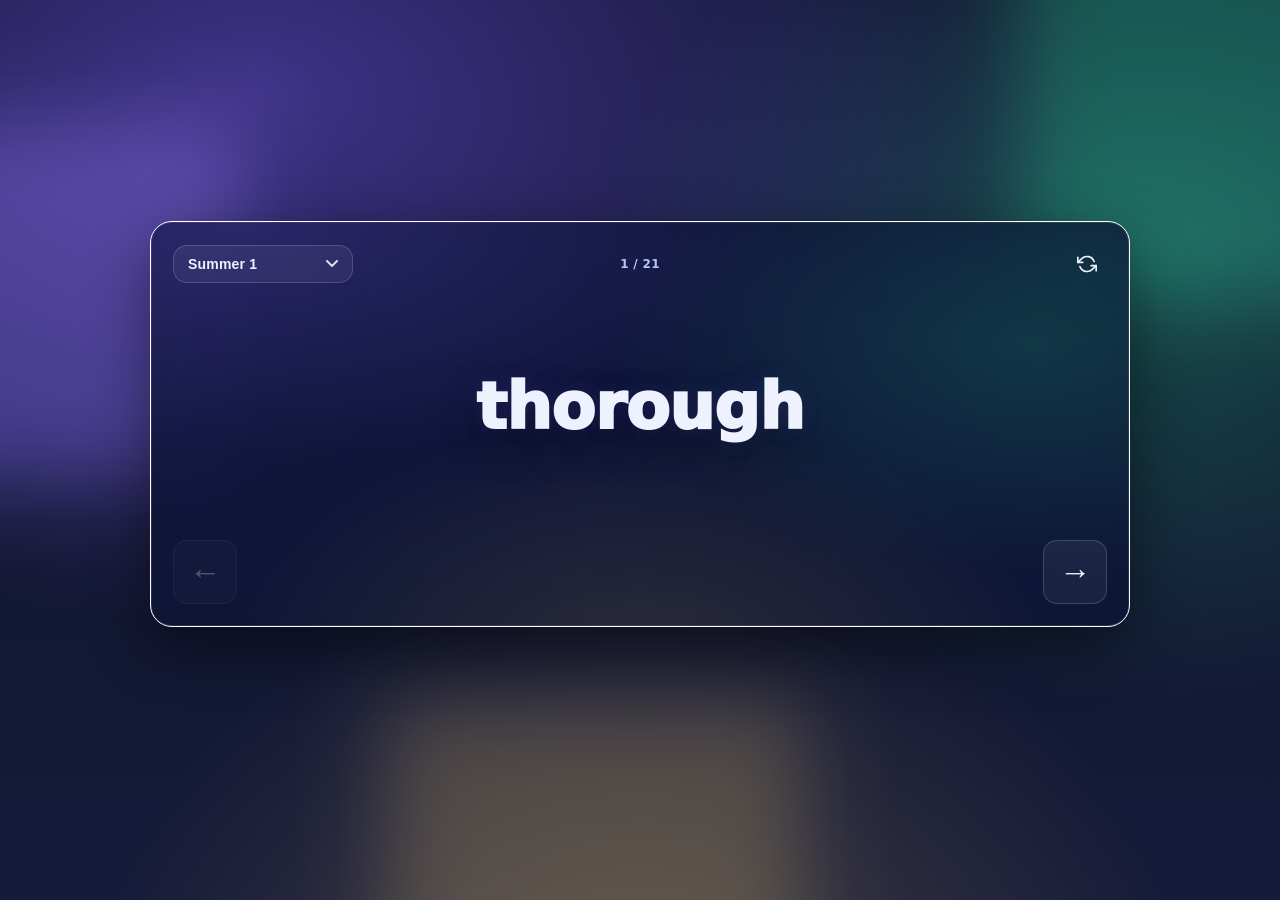
==== commit 5812286a: "Update spelling list defaults and filter configuration" ====
--- a/index.html
+++ b/index.html
@@ -1163,24 +1163,24 @@
   {"word": "accompany", "master": 5, "au1": 1, "au2": 1, "sp1": 1, "sp2": null, "su1": null, "su2": null, "ex1": null, "ex2": null, "ex3": null},
   {"word": "aggressive", "master": 1, "au1": null, "au2": 1, "sp1": null, "sp2": 1, "su1": null, "su2": null, "ex1": null, "ex2": null, "ex3": null},
   {"word": "definite", "master": 1, "au1": null, "au2": null, "sp1": null, "sp2": null, "su1": null, "su2": null, "ex1": 1, "ex2": null, "ex3": null},
-  {"word": "appreciate", "master": 3, "au1": 1, "au2": null, "sp1": null, "sp2": 1, "su1": null, "su2": null, "ex1": null, "ex2": null, "ex3": null},
+  {"word": "appreciate", "master": 3, "au1": 1, "au2": null, "sp1": null, "sp2": 1, "su1": 1, "su2": null, "ex1": null, "ex2": null, "ex3": null},
   {"word": "equipped", "master": 1, "au1": null, "au2": null, "sp1": null, "sp2": null, "su1": null, "su2": null, "ex1": 1, "ex2": null, "ex3": null},
   {"word": "achieve", "master": 6, "au1": 1, "au2": null, "sp1": null, "sp2": 1, "su1": null, "su2": null, "ex1": null, "ex2": null, "ex3": null},
-  {"word": "environment", "master": 6, "au1": 2, "au2": 1, "sp1": null, "sp2": null, "su1": null, "su2": null, "ex1": null, "ex2": null, "ex3": null},
+  {"word": "environment", "master": 6, "au1": 2, "au2": 1, "sp1": null, "sp2": null, "su1": 1, "su2": null, "ex1": null, "ex2": null, "ex3": null},
   {"word": "sufficient", "master": 5, "au1": 5, "au2": 1, "sp1": null, "sp2": null, "su1": null, "su2": null, "ex1": null, "ex2": null, "ex3": null},
   {"word": "communicate", "master": 6, "au1": 1, "au2": null, "sp1": null, "sp2": 1, "su1": null, "su2": null, "ex1": null, "ex2": null, "ex3": null},
   {"word": "activist", "master": null, "au1": null, "au2": null, "sp1": null, "sp2": 1, "su1": null, "su2": null, "ex1": null, "ex2": null, "ex3": null},
   {"word": "harass", "master": 1, "au1": null, "au2": null, "sp1": null, "sp2": null, "su1": null, "su2": null, "ex1": 1, "ex2": null, "ex3": null},
   {"word": "ancient", "master": 1, "au1": null, "au2": 2, "sp1": null, "sp2": null, "su1": null, "su2": null, "ex1": null, "ex2": null, "ex3": null},
   {"word": "available", "master": 6, "au1": null, "au2": 2, "sp1": null, "sp2": null, "su1": null, "su2": null, "ex1": null, "ex2": null, "ex3": null},
-  {"word": "occupy", "master": 1, "au1": null, "au2": null, "sp1": null, "sp2": null, "su1": null, "su2": null, "ex1": 1, "ex2": null, "ex3": null},
+  {"word": "occupy", "master": 1, "au1": null, "au2": null, "sp1": null, "sp2": null, "su1": 1, "su2": null, "ex1": null, "ex2": null, "ex3": null},
   {"word": "occur", "master": 1, "au1": null, "au2": null, "sp1": null, "sp2": null, "su1": null, "su2": null, "ex1": 1, "ex2": null, "ex3": null},
   {"word": "determined", "master": 1, "au1": 2, "au2": null, "sp1": null, "sp2": 1, "su1": null, "su2": null, "ex1": null, "ex2": null, "ex3": null},
   {"word": "profession", "master": 1, "au1": null, "au2": null, "sp1": null, "sp2": 1, "su1": null, "su2": null, "ex1": null, "ex2": null, "ex3": null},
-  {"word": "conscious", "master": 4, "au1": null, "au2": null, "sp1": null, "sp2": null, "su1": null, "su2": null, "ex1": 2, "ex2": null, "ex3": null},
+  {"word": "conscious", "master": 4, "au1": null, "au2": null, "sp1": null, "sp2": null, "su1": 1, "su2": null, "ex1": null, "ex2": null, "ex3": null},
   {"word": "soldier", "master": 1, "au1": null, "au2": null, "sp1": null, "sp2": null, "su1": null, "su2": null, "ex1": 2, "ex2": null, "ex3": null},
-  {"word": "apparent", "master": 2, "au1": null, "au2": null, "sp1": null, "sp2": null, "su1": null, "su2": null, "ex1": 2, "ex2": null, "ex3": null},
-  {"word": "bargain", "master": 2, "au1": null, "au2": null, "sp1": 2, "sp2": null, "su1": null, "su2": null, "ex1": null, "ex2": null, "ex3": null},
+  {"word": "apparent", "master": 2, "au1": null, "au2": null, "sp1": null, "sp2": null, "su1": 1, "su2": null, "ex1": null, "ex2": null, "ex3": null},
+  {"word": "bargain", "master": 2, "au1": null, "au2": null, "sp1": 2, "sp2": null, "su1": 1, "su2": null, "ex1": null, "ex2": null, "ex3": null},
   {"word": "committee", "master": 2, "au1": null, "au2": null, "sp1": null, "sp2": null, "su1": null, "su2": null, "ex1": 2, "ex2": null, "ex3": null},
   {"word": "desperate", "master": 2, "au1": null, "au2": null, "sp1": 2, "sp2": null, "su1": null, "su2": null, "ex1": null, "ex2": null, "ex3": null},
   {"word": "amateur", "master": 6, "au1": null, "au2": null, "sp1": 2, "sp2": null, "su1": null, "su2": null, "ex1": null, "ex2": null, "ex3": null},
@@ -1189,18 +1189,18 @@
   {"word": "frequently", "master": 2, "au1": null, "au2": null, "sp1": null, "sp2": null, "su1": null, "su2": null, "ex1": 2, "ex2": null, "ex3": null},
   {"word": "develop", "master": null, "au1": null, "au2": null, "sp1": 2, "sp2": null, "su1": null, "su2": null, "ex1": null, "ex2": null, "ex3": null},
   {"word": "excellent", "master": 1, "au1": null, "au2": null, "sp1": 3, "sp2": 1, "su1": null, "su2": null, "ex1": null, "ex2": null, "ex3": null},
-  {"word": "interfere", "master": 2, "au1": null, "au2": null, "sp1": null, "sp2": null, "su1": null, "su2": null, "ex1": 3, "ex2": null, "ex3": null},
+  {"word": "interfere", "master": 2, "au1": null, "au2": null, "sp1": null, "sp2": null, "su1": 1, "su2": null, "ex1": null, "ex2": null, "ex3": null},
   {"word": "existence", "master": 1, "au1": null, "au2": null, "sp1": 3, "sp2": null, "su1": null, "su2": null, "ex1": null, "ex2": null, "ex3": null},
-  {"word": "pronunciation", "master": 2, "au1": null, "au2": null, "sp1": null, "sp2": null, "su1": null, "su2": null, "ex1": 3, "ex2": null, "ex3": null},
+  {"word": "pronunciation", "master": 2, "au1": null, "au2": null, "sp1": null, "sp2": null, "su1": 1, "su2": null, "ex1": null, "ex2": null, "ex3": null},
   {"word": "sacrifice", "master": 2, "au1": null, "au2": null, "sp1": null, "sp2": null, "su1": null, "su2": null, "ex1": 3, "ex2": null, "ex3": null},
-  {"word": "secretary", "master": 2, "au1": null, "au2": null, "sp1": null, "sp2": null, "su1": null, "su2": null, "ex1": 3, "ex2": null, "ex3": null},
-  {"word": "signature", "master": 2, "au1": null, "au2": null, "sp1": null, "sp2": null, "su1": null, "su2": null, "ex1": 3, "ex2": null, "ex3": null},
+  {"word": "secretary", "master": 2, "au1": null, "au2": null, "sp1": null, "sp2": null, "su1": 1, "su2": null, "ex1": null, "ex2": null, "ex3": null},
+  {"word": "signature", "master": 2, "au1": null, "au2": null, "sp1": null, "sp2": null, "su1": 1, "su2": null, "ex1": null, "ex2": null, "ex3": null},
   {"word": "symbol", "master": 2, "au1": null, "au2": null, "sp1": null, "sp2": null, "su1": null, "su2": null, "ex1": 3, "ex2": null, "ex3": null},
   {"word": "accommodate", "master": 3, "au1": null, "au2": null, "sp1": null, "sp2": null, "su1": null, "su2": null, "ex1": null, "ex2": 1, "ex3": null},
   {"word": "competition", "master": 3, "au1": 2, "au2": null, "sp1": null, "sp2": 1, "su1": null, "su2": null, "ex1": null, "ex2": null, "ex3": null},
-  {"word": "average", "master": 3, "au1": null, "au2": null, "sp1": null, "sp2": null, "su1": null, "su2": null, "ex1": null, "ex2": 1, "ex3": null},
+  {"word": "average", "master": 3, "au1": null, "au2": null, "sp1": null, "sp2": null, "su1": 1, "su2": null, "ex1": null, "ex2": null, "ex3": null},
   {"word": "curiosity", "master": 3, "au1": 2, "au2": null, "sp1": null, "sp2": null, "su1": null, "su2": null, "ex1": null, "ex2": null, "ex3": null},
-  {"word": "criticise", "master": 3, "au1": null, "au2": null, "sp1": null, "sp2": 1, "su1": null, "su2": null, "ex1": null, "ex2": null, "ex3": null},
+  {"word": "criticise", "master": 3, "au1": null, "au2": null, "sp1": null, "sp2": 1, "su1": 1, "su2": null, "ex1": null, "ex2": null, "ex3": null},
   {"word": "entitlement", "master": null, "au1": null, "au2": null, "sp1": null, "sp2": 1, "su1": null, "su2": null, "ex1": null, "ex2": null, "ex3": null},
   {"word": "nuisance", "master": 4, "au1": null, "au2": 3, "sp1": 1, "sp2": null, "su1": null, "su2": null, "ex1": null, "ex2": null, "ex3": null},
   {"word": "foreign", "master": 3, "au1": null, "au2": null, "sp1": null, "sp2": null, "su1": null, "su2": null, "ex1": null, "ex2": 1, "ex3": null},
@@ -1213,16 +1213,16 @@
   {"word": "stomach", "master": 3, "au1": null, "au2": null, "sp1": null, "sp2": null, "su1": null, "su2": null, "ex1": null, "ex2": 2, "ex3": null},
   {"word": "system", "master": 3, "au1": null, "au2": null, "sp1": null, "sp2": null, "su1": null, "su2": null, "ex1": null, "ex2": 2, "ex3": null},
   {"word": "yacht", "master": 4, "au1": null, "au2": null, "sp1": null, "sp2": null, "su1": null, "su2": null, "ex1": null, "ex2": 2, "ex3": null},
-  {"word": "awkward", "master": 4, "au1": null, "au2": null, "sp1": null, "sp2": null, "su1": null, "su2": null, "ex1": null, "ex2": 2, "ex3": null},
+  {"word": "awkward", "master": 4, "au1": null, "au2": null, "sp1": null, "sp2": null, "su1": 1, "su2": null, "ex1": null, "ex2": null, "ex3": null},
   {"word": "bruise", "master": 4, "au1": null, "au2": null, "sp1": null, "sp2": null, "su1": null, "su2": null, "ex1": null, "ex2": 3, "ex3": null},
   {"word": "familiar", "master": 4, "au1": null, "au2": 3, "sp1": null, "sp2": null, "su1": null, "su2": null, "ex1": null, "ex2": null, "ex3": null},
-  {"word": "explanation", "master": 4, "au1": null, "au2": null, "sp1": null, "sp2": null, "su1": null, "su2": null, "ex1": null, "ex2": 3, "ex3": null},
+  {"word": "explanation", "master": 4, "au1": null, "au2": null, "sp1": null, "sp2": null, "su1": 1, "su2": null, "ex1": null, "ex2": null, "ex3": null},
   {"word": "mischievous", "master": 6, "au1": null, "au2": 3, "sp1": null, "sp2": null, "su1": null, "su2": null, "ex1": null, "ex2": null, "ex3": null},
-  {"word": "guarantee", "master": 6, "au1": null, "au2": null, "sp1": 3, "sp2": null, "su1": null, "su2": null, "ex1": null, "ex2": null, "ex3": null},
+  {"word": "guarantee", "master": 6, "au1": null, "au2": null, "sp1": 3, "sp2": null, "su1": 1, "su2": null, "ex1": null, "ex2": null, "ex3": null},
   {"word": "government", "master": 1, "au1": 3, "au2": null, "sp1": null, "sp2": 1, "su1": null, "su2": null, "ex1": null, "ex2": null, "ex3": null},
   {"word": "conscience", "master": 5, "au1": null, "au2": 2, "sp1": null, "sp2": null, "su1": null, "su2": null, "ex1": null, "ex2": null, "ex3": null},
   {"word": "programme", "master": 4, "au1": null, "au2": null, "sp1": null, "sp2": null, "su1": null, "su2": null, "ex1": null, "ex2": 3, "ex3": null},
-  {"word": "parliament", "master": 4, "au1": null, "au2": null, "sp1": null, "sp2": null, "su1": null, "su2": null, "ex1": null, "ex2": 3, "ex3": null},
+  {"word": "parliament", "master": 4, "au1": null, "au2": null, "sp1": null, "sp2": null, "su1": 1, "su2": null, "ex1": null, "ex2": null, "ex3": null},
   {"word": "individual", "master": 5, "au1": 3, "au2": null, "sp1": null, "sp2": 1, "su1": null, "su2": null, "ex1": null, "ex2": null, "ex3": null},
   {"word": "intimidation", "master": null, "au1": null, "au2": null, "sp1": null, "sp2": 1, "su1": null, "su2": null, "ex1": null, "ex2": null, "ex3": null},
   {"word": "shoulder", "master": 4, "au1": null, "au2": null, "sp1": null, "sp2": null, "su1": null, "su2": null, "ex1": null, "ex2": 3, "ex3": null},
@@ -1230,25 +1230,25 @@
   {"word": "physical", "master": 1, "au1": 4, "au2": null, "sp1": null, "sp2": null, "su1": null, "su2": null, "ex1": null, "ex2": null, "ex3": null},
   {"word": "neighbour", "master": 1, "au1": null, "au2": 3, "sp1": null, "sp2": null, "su1": null, "su2": null, "ex1": null, "ex2": null, "ex3": null},
   {"word": "vegetable", "master": 4, "au1": null, "au2": null, "sp1": null, "sp2": null, "su1": null, "su2": null, "ex1": null, "ex2": 3, "ex3": null},
-  {"word": "vehicle", "master": 4, "au1": null, "au2": null, "sp1": null, "sp2": null, "su1": null, "su2": null, "ex1": null, "ex2": null, "ex3": 1},
-  {"word": "according", "master": 5, "au1": null, "au2": null, "sp1": null, "sp2": null, "su1": null, "su2": null, "ex1": null, "ex2": null, "ex3": 1},
+  {"word": "vehicle", "master": 4, "au1": null, "au2": null, "sp1": null, "sp2": null, "su1": null, "su2": null, "ex1": 1, "ex2": null, "ex3": null},
+  {"word": "according", "master": 5, "au1": null, "au2": null, "sp1": null, "sp2": null, "su1": null, "su2": null, "ex1": 1, "ex2": null, "ex3": null},
   {"word": "recognise", "master": 1, "au1": null, "au2": 4, "sp1": 1, "sp2": null, "su1": null, "su2": null, "ex1": null, "ex2": null, "ex3": null},
-  {"word": "attached", "master": 5, "au1": null, "au2": null, "sp1": null, "sp2": null, "su1": null, "su2": null, "ex1": null, "ex2": null, "ex3": 1},
-  {"word": "cemetery", "master": 5, "au1": null, "au2": null, "sp1": null, "sp2": null, "su1": null, "su2": null, "ex1": null, "ex2": null, "ex3": 1},
+  {"word": "attached", "master": 5, "au1": null, "au2": null, "sp1": null, "sp2": null, "su1": null, "su2": null, "ex1": 1, "ex2": null, "ex3": null},
+  {"word": "cemetery", "master": 5, "au1": null, "au2": null, "sp1": null, "sp2": null, "su1": 1, "su2": null, "ex1": null, "ex2": null, "ex3": null},
   {"word": "prejudice", "master": 3, "au1": 4, "au2": null, "sp1": null, "sp2": null, "su1": null, "su2": null, "ex1": null, "ex2": null, "ex3": null},
-  {"word": "controversy", "master": 5, "au1": null, "au2": null, "sp1": null, "sp2": 1, "su1": null, "su2": null, "ex1": null, "ex2": null, "ex3": null},
+  {"word": "controversy", "master": 5, "au1": null, "au2": null, "sp1": null, "sp2": 1, "su1": 1, "su2": null, "ex1": null, "ex2": null, "ex3": null},
   {"word": "courage", "master": null, "au1": null, "au2": null, "sp1": null, "sp2": 1, "su1": null, "su2": null, "ex1": null, "ex2": null, "ex3": null},
-  {"word": "convenience", "master": 5, "au1": null, "au2": null, "sp1": null, "sp2": null, "su1": null, "su2": null, "ex1": null, "ex2": null, "ex3": 1},
-  {"word": "identity", "master": 5, "au1": null, "au2": null, "sp1": null, "sp2": null, "su1": null, "su2": null, "ex1": null, "ex2": null, "ex3": 2},
+  {"word": "convenience", "master": 5, "au1": null, "au2": null, "sp1": null, "sp2": null, "su1": null, "su2": null, "ex1": null, "ex2": 1, "ex3": null},
+  {"word": "identity", "master": 5, "au1": null, "au2": null, "sp1": null, "sp2": null, "su1": null, "su2": null, "ex1": 1, "ex2": null, "ex3": null},
   {"word": "muscle", "master": 4, "au1": 4, "au2": null, "sp1": null, "sp2": null, "su1": null, "su2": null, "ex1": null, "ex2": null, "ex3": null},
-  {"word": "necessary", "master": 5, "au1": null, "au2": null, "sp1": null, "sp2": null, "su1": null, "su2": null, "ex1": null, "ex2": null, "ex3": 2},
-  {"word": "persuade", "master": 5, "au1": null, "au2": null, "sp1": null, "sp2": null, "su1": null, "su2": null, "ex1": null, "ex2": null, "ex3": 2},
+  {"word": "necessary", "master": 5, "au1": null, "au2": null, "sp1": null, "sp2": null, "su1": null, "su2": null, "ex1": null, "ex2": 1, "ex3": null},
+  {"word": "persuade", "master": 5, "au1": null, "au2": null, "sp1": null, "sp2": null, "su1": null, "su2": null, "ex1": 1, "ex2": null, "ex3": null},
   {"word": "hindrance", "master": 1, "au1": null, "au2": null, "sp1": 4, "sp2": null, "su1": null, "su2": null, "ex1": null, "ex2": null, "ex3": null},
-  {"word": "sincere", "master": 5, "au1": null, "au2": null, "sp1": null, "sp2": null, "su1": null, "su2": null, "ex1": null, "ex2": null, "ex3": 2},
-  {"word": "sincerely", "master": 5, "au1": null, "au2": null, "sp1": null, "sp2": null, "su1": null, "su2": null, "ex1": null, "ex2": null, "ex3": 2},
+  {"word": "sincere", "master": 5, "au1": null, "au2": null, "sp1": null, "sp2": null, "su1": null, "su2": null, "ex1": null, "ex2": 1, "ex3": null},
+  {"word": "sincerely", "master": 5, "au1": null, "au2": null, "sp1": null, "sp2": null, "su1": 1, "su2": null, "ex1": null, "ex2": null, "ex3": null},
   {"word": "variety", "master": 4, "au1": null, "au2": 4, "sp1": 1, "sp2": null, "su1": null, "su2": null, "ex1": null, "ex2": null, "ex3": null},
-  {"word": "suggest", "master": 5, "au1": null, "au2": null, "sp1": null, "sp2": null, "su1": null, "su2": null, "ex1": null, "ex2": null, "ex3": 2},
-  {"word": "twelfth", "master": 5, "au1": null, "au2": null, "sp1": null, "sp2": null, "su1": null, "su2": null, "ex1": null, "ex2": null, "ex3": 3},
+  {"word": "suggest", "master": 5, "au1": null, "au2": null, "sp1": null, "sp2": null, "su1": null, "su2": null, "ex1": 1, "ex2": null, "ex3": null},
+  {"word": "twelfth", "master": 5, "au1": null, "au2": null, "sp1": null, "sp2": null, "su1": null, "su2": null, "ex1": null, "ex2": 1, "ex3": null},
   {"word": "opportunity", "master": 6, "au1": 4, "au2": null, "sp1": null, "sp2": 1, "su1": null, "su2": null, "ex1": null, "ex2": null, "ex3": null},
   {"word": "resilient", "master": null, "au1": null, "au2": null, "sp1": null, "sp2": 1, "su1": null, "su2": null, "ex1": null, "ex2": null, "ex3": null},
   {"word": "immediate", "master": 2, "au1": null, "au2": null, "sp1": 4, "sp2": null, "su1": null, "su2": null, "ex1": null, "ex2": null, "ex3": null},
@@ -1256,18 +1256,18 @@
   {"word": "rhyme", "master": 6, "au1": null, "au2": 4, "sp1": null, "sp2": null, "su1": null, "su2": null, "ex1": null, "ex2": null, "ex3": null},
   {"word": "recommend", "master": 4, "au1": 5, "au2": null, "sp1": null, "sp2": null, "su1": null, "su2": null, "ex1": null, "ex2": null, "ex3": null},
   {"word": "immediately", "master": 2, "au1": null, "au2": null, "sp1": 4, "sp2": null, "su1": null, "su2": null, "ex1": null, "ex2": null, "ex3": null},
-  {"word": "correspond", "master": 6, "au1": null, "au2": null, "sp1": null, "sp2": null, "su1": null, "su2": null, "ex1": null, "ex2": null, "ex3": 3},
+  {"word": "correspond", "master": 6, "au1": null, "au2": null, "sp1": null, "sp2": null, "su1": 1, "su2": null, "ex1": null, "ex2": null, "ex3": null},
   {"word": "interrupt", "master": 2, "au1": null, "au2": null, "sp1": 4, "sp2": null, "su1": null, "su2": null, "ex1": null, "ex2": null, "ex3": null},
-  {"word": "equip", "master": 6, "au1": null, "au2": null, "sp1": null, "sp2": null, "su1": null, "su2": null, "ex1": null, "ex2": null, "ex3": 3},
+  {"word": "equip", "master": 6, "au1": null, "au2": null, "sp1": null, "sp2": null, "su1": null, "su2": null, "ex1": 1, "ex2": null, "ex3": null},
   {"word": "dictionary", "master": 6, "au1": null, "au2": 5, "sp1": null, "sp2": null, "su1": null, "su2": null, "ex1": null, "ex2": null, "ex3": null},
-  {"word": "exaggerate", "master": 6, "au1": null, "au2": null, "sp1": null, "sp2": null, "su1": null, "su2": null, "ex1": null, "ex2": null, "ex3": 3},
+  {"word": "exaggerate", "master": 6, "au1": null, "au2": null, "sp1": null, "sp2": null, "su1": null, "su2": null, "ex1": null, "ex2": 1, "ex3": null},
   {"word": "marvellous", "master": 3, "au1": null, "au2": null, "sp1": 5, "sp2": null, "su1": null, "su2": null, "ex1": null, "ex2": null, "ex3": null},
-  {"word": "queue", "master": 6, "au1": null, "au2": null, "sp1": null, "sp2": null, "su1": null, "su2": null, "ex1": null, "ex2": null, "ex3": 3},
+  {"word": "queue", "master": 6, "au1": null, "au2": null, "sp1": null, "sp2": null, "su1": null, "su2": null, "ex1": 1, "ex2": null, "ex3": null},
   {"word": "temperature", "master": 4, "au1": 5, "au2": null, "sp1": null, "sp2": null, "su1": null, "su2": null, "ex1": null, "ex2": null, "ex3": null},
-  {"word": "thorough", "master": 4, "au1": 5, "au2": null, "sp1": null, "sp2": null, "su1": null, "su2": null, "ex1": null, "ex2": null, "ex3": null},
+  {"word": "thorough", "master": 4, "au1": 5, "au2": null, "sp1": null, "sp2": null, "su1": 1, "su2": null, "ex1": null, "ex2": null, "ex3": null},
   {"word": "embarrass", "master": 2, "au1": null, "au2": 5, "sp1": null, "sp2": null, "su1": null, "su2": null, "ex1": null, "ex2": null, "ex3": null},
   {"word": "lightning", "master": 4, "au1": null, "au2": null, "sp1": 5, "sp2": null, "su1": null, "su2": null, "ex1": null, "ex2": null, "ex3": null},
-  {"word": "rhythm", "master": 6, "au1": null, "au2": null, "sp1": null, "sp2": null, "su1": null, "su2": null, "ex1": null, "ex2": null, "ex3": 3},
+  {"word": "rhythm", "master": 6, "au1": null, "au2": null, "sp1": null, "sp2": null, "su1": null, "su2": null, "ex1": null, "ex2": 1, "ex3": null},
   {"word": "relevant", "master": 5, "au1": null, "au2": null, "sp1": 5, "sp2": null, "su1": null, "su2": null, "ex1": null, "ex2": null, "ex3": null},
   {"word": "adventurous", "master": null, "au1": null, "au2": null, "sp1": 5, "sp2": null, "su1": null, "su2": null, "ex1": null, "ex2": null, "ex3": null},
   {"word": "villainous", "master": null, "au1": null, "au2": 5, "sp1": null, "sp2": null, "su1": null, "su2": null, "ex1": null, "ex2": null, "ex3": null},
@@ -1644,8 +1644,7 @@
       "su1": "Summer 1",
       "su2": "Summer 2",
       "ex1": "Extra 1",
-      "ex2": "Extra 2",
-      "ex3": "Extra 3"
+      "ex2": "Extra 2"
     };
 
     // Get available filters (filters that have at least one word)
@@ -1653,7 +1652,7 @@
       if (!WORDS_DATA || !Array.isArray(WORDS_DATA)) return [];
 
       const availableFilters = new Set();
-      const allFilters = ["au1", "au2", "sp1", "sp2", "su1", "su2", "ex1", "ex2", "ex3"];
+      const allFilters = ["au1", "au2", "sp1", "sp2", "su1", "su2", "ex1", "ex2"];
 
       WORDS_DATA.forEach(item => {
         allFilters.forEach(filter => {
@@ -1691,7 +1690,7 @@
       el.filterSelect.appendChild(notLearnedOption);
 
       // Add all standard filters (always show all options)
-      const allStandardFilters = ["au1", "au2", "sp1", "sp2", "su1", "su2", "ex1", "ex2", "ex3"];
+      const allStandardFilters = ["au1", "au2", "sp1", "sp2", "su1", "su2", "ex1", "ex2"];
       allStandardFilters.forEach(filter => {
         const option = document.createElement("option");
         option.value = filter;
@@ -1699,11 +1698,11 @@
         el.filterSelect.appendChild(option);
       });
 
-      // Set default to "sp1" if available, otherwise "all"
+      // Set default to "su1" if available, otherwise "all"
       const availableFilters = getAvailableFilters();
-      if (availableFilters.includes("sp1")) {
-        selectedFilter = "sp1";
-        el.filterSelect.value = "sp1";
+      if (availableFilters.includes("su1")) {
+        selectedFilter = "su1";
+        el.filterSelect.value = "su1";
       } else {
         selectedFilter = "all";
         el.filterSelect.value = "all";
@@ -1727,7 +1726,7 @@
 
 
     // Init
-    selectedFilter = "sp1"; // Default to Spring 1
+    selectedFilter = "su1"; // Default to Summer 1
     loadWords();
     // Start immediately after words are loaded
     // Use a small delay to ensure DOM and filters are ready
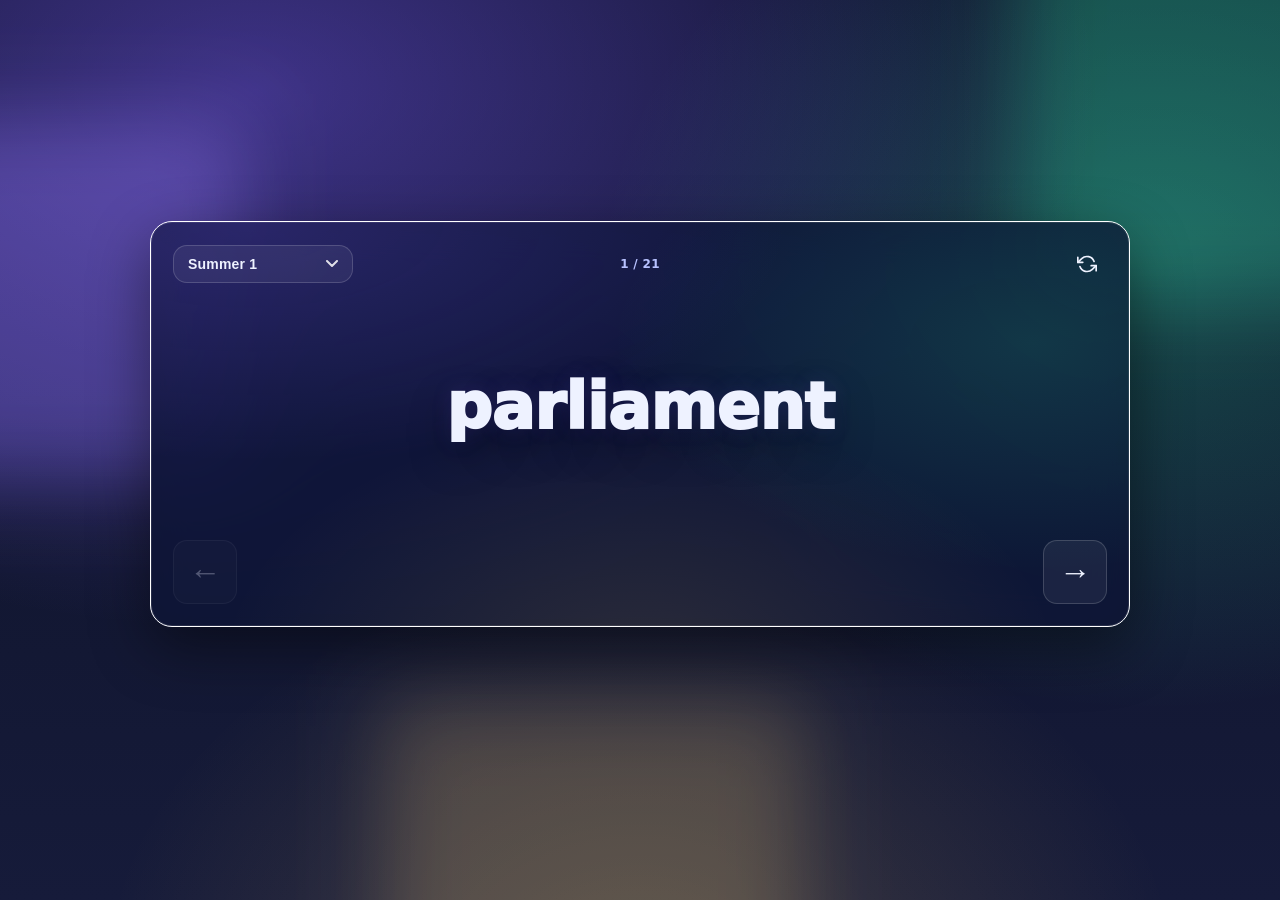
==== commit bcf961a0: "Update spelling practice data and modes" ====
--- a/index.html
+++ b/index.html
@@ -1175,80 +1175,80 @@
   {"word": "available", "master": 6, "au1": null, "au2": 2, "sp1": null, "sp2": null, "su1": null, "su2": null, "ex1": null, "ex2": null, "ex3": null},
   {"word": "occupy", "master": 1, "au1": null, "au2": null, "sp1": null, "sp2": null, "su1": 1, "su2": null, "ex1": null, "ex2": null, "ex3": null},
   {"word": "occur", "master": 1, "au1": null, "au2": null, "sp1": null, "sp2": null, "su1": null, "su2": null, "ex1": 1, "ex2": null, "ex3": null},
-  {"word": "determined", "master": 1, "au1": 2, "au2": null, "sp1": null, "sp2": 1, "su1": null, "su2": null, "ex1": null, "ex2": null, "ex3": null},
+  {"word": "determined", "master": 1, "au1": 2, "au2": null, "sp1": null, "sp2": 1, "su1": null, "su2": 1, "ex1": null, "ex2": null, "ex3": null},
   {"word": "profession", "master": 1, "au1": null, "au2": null, "sp1": null, "sp2": 1, "su1": null, "su2": null, "ex1": null, "ex2": null, "ex3": null},
-  {"word": "conscious", "master": 4, "au1": null, "au2": null, "sp1": null, "sp2": null, "su1": 1, "su2": null, "ex1": null, "ex2": null, "ex3": null},
-  {"word": "soldier", "master": 1, "au1": null, "au2": null, "sp1": null, "sp2": null, "su1": null, "su2": null, "ex1": 2, "ex2": null, "ex3": null},
-  {"word": "apparent", "master": 2, "au1": null, "au2": null, "sp1": null, "sp2": null, "su1": 1, "su2": null, "ex1": null, "ex2": null, "ex3": null},
-  {"word": "bargain", "master": 2, "au1": null, "au2": null, "sp1": 2, "sp2": null, "su1": 1, "su2": null, "ex1": null, "ex2": null, "ex3": null},
-  {"word": "committee", "master": 2, "au1": null, "au2": null, "sp1": null, "sp2": null, "su1": null, "su2": null, "ex1": 2, "ex2": null, "ex3": null},
-  {"word": "desperate", "master": 2, "au1": null, "au2": null, "sp1": 2, "sp2": null, "su1": null, "su2": null, "ex1": null, "ex2": null, "ex3": null},
+  {"word": "conscious", "master": 4, "au1": null, "au2": null, "sp1": null, "sp2": null, "su1": 1, "su2": 1, "ex1": null, "ex2": null, "ex3": null},
+  {"word": "soldier", "master": 1, "au1": null, "au2": null, "sp1": null, "sp2": null, "su1": null, "su2": null, "ex1": 1, "ex2": null, "ex3": null},
+  {"word": "apparent", "master": 2, "au1": null, "au2": null, "sp1": null, "sp2": null, "su1": 1, "su2": 1, "ex1": null, "ex2": null, "ex3": null},
+  {"word": "bargain", "master": 2, "au1": null, "au2": null, "sp1": 2, "sp2": null, "su1": 1, "su2": 1, "ex1": null, "ex2": null, "ex3": null},
+  {"word": "committee", "master": 2, "au1": null, "au2": null, "sp1": null, "sp2": null, "su1": null, "su2": null, "ex1": 1, "ex2": null, "ex3": null},
+  {"word": "desperate", "master": 2, "au1": null, "au2": null, "sp1": 2, "sp2": null, "su1": null, "su2": 1, "ex1": null, "ex2": null, "ex3": null},
   {"word": "amateur", "master": 6, "au1": null, "au2": null, "sp1": 2, "sp2": null, "su1": null, "su2": null, "ex1": null, "ex2": null, "ex3": null},
   {"word": "community", "master": 6, "au1": null, "au2": 2, "sp1": null, "sp2": 1, "su1": null, "su2": null, "ex1": null, "ex2": null, "ex3": null},
-  {"word": "especially", "master": 2, "au1": null, "au2": null, "sp1": null, "sp2": null, "su1": null, "su2": null, "ex1": 2, "ex2": null, "ex3": null},
-  {"word": "frequently", "master": 2, "au1": null, "au2": null, "sp1": null, "sp2": null, "su1": null, "su2": null, "ex1": 2, "ex2": null, "ex3": null},
+  {"word": "especially", "master": 2, "au1": null, "au2": null, "sp1": null, "sp2": null, "su1": null, "su2": null, "ex1": 1, "ex2": null, "ex3": null},
+  {"word": "frequently", "master": 2, "au1": null, "au2": null, "sp1": null, "sp2": null, "su1": null, "su2": 1, "ex1": null, "ex2": null, "ex3": null},
   {"word": "develop", "master": null, "au1": null, "au2": null, "sp1": 2, "sp2": null, "su1": null, "su2": null, "ex1": null, "ex2": null, "ex3": null},
   {"word": "excellent", "master": 1, "au1": null, "au2": null, "sp1": 3, "sp2": 1, "su1": null, "su2": null, "ex1": null, "ex2": null, "ex3": null},
-  {"word": "interfere", "master": 2, "au1": null, "au2": null, "sp1": null, "sp2": null, "su1": 1, "su2": null, "ex1": null, "ex2": null, "ex3": null},
+  {"word": "interfere", "master": 2, "au1": null, "au2": null, "sp1": null, "sp2": null, "su1": 1, "su2": 1, "ex1": null, "ex2": null, "ex3": null},
   {"word": "existence", "master": 1, "au1": null, "au2": null, "sp1": 3, "sp2": null, "su1": null, "su2": null, "ex1": null, "ex2": null, "ex3": null},
   {"word": "pronunciation", "master": 2, "au1": null, "au2": null, "sp1": null, "sp2": null, "su1": 1, "su2": null, "ex1": null, "ex2": null, "ex3": null},
-  {"word": "sacrifice", "master": 2, "au1": null, "au2": null, "sp1": null, "sp2": null, "su1": null, "su2": null, "ex1": 3, "ex2": null, "ex3": null},
+  {"word": "sacrifice", "master": 2, "au1": null, "au2": null, "sp1": null, "sp2": null, "su1": null, "su2": 1, "ex1": null, "ex2": null, "ex3": null},
   {"word": "secretary", "master": 2, "au1": null, "au2": null, "sp1": null, "sp2": null, "su1": 1, "su2": null, "ex1": null, "ex2": null, "ex3": null},
-  {"word": "signature", "master": 2, "au1": null, "au2": null, "sp1": null, "sp2": null, "su1": 1, "su2": null, "ex1": null, "ex2": null, "ex3": null},
-  {"word": "symbol", "master": 2, "au1": null, "au2": null, "sp1": null, "sp2": null, "su1": null, "su2": null, "ex1": 3, "ex2": null, "ex3": null},
-  {"word": "accommodate", "master": 3, "au1": null, "au2": null, "sp1": null, "sp2": null, "su1": null, "su2": null, "ex1": null, "ex2": 1, "ex3": null},
+  {"word": "signature", "master": 2, "au1": null, "au2": null, "sp1": null, "sp2": null, "su1": 1, "su2": 1, "ex1": null, "ex2": null, "ex3": null},
+  {"word": "symbol", "master": 2, "au1": null, "au2": null, "sp1": null, "sp2": null, "su1": null, "su2": null, "ex1": 1, "ex2": null, "ex3": null},
+  {"word": "accommodate", "master": 3, "au1": null, "au2": null, "sp1": null, "sp2": null, "su1": null, "su2": null, "ex1": 1, "ex2": null, "ex3": null},
   {"word": "competition", "master": 3, "au1": 2, "au2": null, "sp1": null, "sp2": 1, "su1": null, "su2": null, "ex1": null, "ex2": null, "ex3": null},
   {"word": "average", "master": 3, "au1": null, "au2": null, "sp1": null, "sp2": null, "su1": 1, "su2": null, "ex1": null, "ex2": null, "ex3": null},
   {"word": "curiosity", "master": 3, "au1": 2, "au2": null, "sp1": null, "sp2": null, "su1": null, "su2": null, "ex1": null, "ex2": null, "ex3": null},
   {"word": "criticise", "master": 3, "au1": null, "au2": null, "sp1": null, "sp2": 1, "su1": 1, "su2": null, "ex1": null, "ex2": null, "ex3": null},
   {"word": "entitlement", "master": null, "au1": null, "au2": null, "sp1": null, "sp2": 1, "su1": null, "su2": null, "ex1": null, "ex2": null, "ex3": null},
   {"word": "nuisance", "master": 4, "au1": null, "au2": 3, "sp1": 1, "sp2": null, "su1": null, "su2": null, "ex1": null, "ex2": null, "ex3": null},
-  {"word": "foreign", "master": 3, "au1": null, "au2": null, "sp1": null, "sp2": null, "su1": null, "su2": null, "ex1": null, "ex2": 1, "ex3": null},
-  {"word": "forty", "master": 3, "au1": null, "au2": null, "sp1": null, "sp2": null, "su1": null, "su2": null, "ex1": null, "ex2": 1, "ex3": null},
-  {"word": "leisure", "master": 3, "au1": null, "au2": null, "sp1": null, "sp2": null, "su1": null, "su2": null, "ex1": null, "ex2": 1, "ex3": null},
+  {"word": "foreign", "master": 3, "au1": null, "au2": null, "sp1": null, "sp2": null, "su1": null, "su2": null, "ex1": 1, "ex2": null, "ex3": null},
+  {"word": "forty", "master": 3, "au1": null, "au2": null, "sp1": null, "sp2": null, "su1": null, "su2": null, "ex1": 1, "ex2": null, "ex3": null},
+  {"word": "leisure", "master": 3, "au1": null, "au2": null, "sp1": null, "sp2": null, "su1": null, "su2": null, "ex1": 1, "ex2": null, "ex3": null},
   {"word": "disastrous", "master": 2, "au1": null, "au2": null, "sp1": 3, "sp2": null, "su1": null, "su2": null, "ex1": null, "ex2": null, "ex3": null},
   {"word": "equipment", "master": 1, "au1": 3, "au2": null, "sp1": null, "sp2": null, "su1": null, "su2": null, "ex1": null, "ex2": null, "ex3": null},
   {"word": "privilege", "master": 3, "au1": null, "au2": null, "sp1": null, "sp2": 1, "su1": null, "su2": null, "ex1": null, "ex2": null, "ex3": null},
-  {"word": "restaurant", "master": 3, "au1": null, "au2": null, "sp1": null, "sp2": null, "su1": null, "su2": null, "ex1": null, "ex2": 2, "ex3": null},
-  {"word": "stomach", "master": 3, "au1": null, "au2": null, "sp1": null, "sp2": null, "su1": null, "su2": null, "ex1": null, "ex2": 2, "ex3": null},
-  {"word": "system", "master": 3, "au1": null, "au2": null, "sp1": null, "sp2": null, "su1": null, "su2": null, "ex1": null, "ex2": 2, "ex3": null},
-  {"word": "yacht", "master": 4, "au1": null, "au2": null, "sp1": null, "sp2": null, "su1": null, "su2": null, "ex1": null, "ex2": 2, "ex3": null},
+  {"word": "restaurant", "master": 3, "au1": null, "au2": null, "sp1": null, "sp2": null, "su1": null, "su2": null, "ex1": 1, "ex2": null, "ex3": null},
+  {"word": "stomach", "master": 3, "au1": null, "au2": null, "sp1": null, "sp2": null, "su1": null, "su2": null, "ex1": 1, "ex2": null, "ex3": null},
+  {"word": "system", "master": 3, "au1": null, "au2": null, "sp1": null, "sp2": null, "su1": null, "su2": null, "ex1": null, "ex2": 1, "ex3": null},
+  {"word": "yacht", "master": 4, "au1": null, "au2": null, "sp1": null, "sp2": null, "su1": null, "su2": null, "ex1": null, "ex2": 1, "ex3": null},
   {"word": "awkward", "master": 4, "au1": null, "au2": null, "sp1": null, "sp2": null, "su1": 1, "su2": null, "ex1": null, "ex2": null, "ex3": null},
-  {"word": "bruise", "master": 4, "au1": null, "au2": null, "sp1": null, "sp2": null, "su1": null, "su2": null, "ex1": null, "ex2": 3, "ex3": null},
+  {"word": "bruise", "master": 4, "au1": null, "au2": null, "sp1": null, "sp2": null, "su1": null, "su2": null, "ex1": null, "ex2": 1, "ex3": null},
   {"word": "familiar", "master": 4, "au1": null, "au2": 3, "sp1": null, "sp2": null, "su1": null, "su2": null, "ex1": null, "ex2": null, "ex3": null},
-  {"word": "explanation", "master": 4, "au1": null, "au2": null, "sp1": null, "sp2": null, "su1": 1, "su2": null, "ex1": null, "ex2": null, "ex3": null},
-  {"word": "mischievous", "master": 6, "au1": null, "au2": 3, "sp1": null, "sp2": null, "su1": null, "su2": null, "ex1": null, "ex2": null, "ex3": null},
+  {"word": "explanation", "master": 4, "au1": null, "au2": null, "sp1": null, "sp2": null, "su1": 1, "su2": 1, "ex1": null, "ex2": null, "ex3": null},
+  {"word": "mischievous", "master": 6, "au1": null, "au2": 3, "sp1": null, "sp2": null, "su1": null, "su2": 1, "ex1": null, "ex2": null, "ex3": null},
   {"word": "guarantee", "master": 6, "au1": null, "au2": null, "sp1": 3, "sp2": null, "su1": 1, "su2": null, "ex1": null, "ex2": null, "ex3": null},
   {"word": "government", "master": 1, "au1": 3, "au2": null, "sp1": null, "sp2": 1, "su1": null, "su2": null, "ex1": null, "ex2": null, "ex3": null},
   {"word": "conscience", "master": 5, "au1": null, "au2": 2, "sp1": null, "sp2": null, "su1": null, "su2": null, "ex1": null, "ex2": null, "ex3": null},
-  {"word": "programme", "master": 4, "au1": null, "au2": null, "sp1": null, "sp2": null, "su1": null, "su2": null, "ex1": null, "ex2": 3, "ex3": null},
+  {"word": "programme", "master": 4, "au1": null, "au2": null, "sp1": null, "sp2": null, "su1": null, "su2": 1, "ex1": null, "ex2": null, "ex3": null},
   {"word": "parliament", "master": 4, "au1": null, "au2": null, "sp1": null, "sp2": null, "su1": 1, "su2": null, "ex1": null, "ex2": null, "ex3": null},
   {"word": "individual", "master": 5, "au1": 3, "au2": null, "sp1": null, "sp2": 1, "su1": null, "su2": null, "ex1": null, "ex2": null, "ex3": null},
   {"word": "intimidation", "master": null, "au1": null, "au2": null, "sp1": null, "sp2": 1, "su1": null, "su2": null, "ex1": null, "ex2": null, "ex3": null},
-  {"word": "shoulder", "master": 4, "au1": null, "au2": null, "sp1": null, "sp2": null, "su1": null, "su2": null, "ex1": null, "ex2": 3, "ex3": null},
+  {"word": "shoulder", "master": 4, "au1": null, "au2": null, "sp1": null, "sp2": null, "su1": null, "su2": null, "ex1": null, "ex2": 1, "ex3": null},
   {"word": "language", "master": 6, "au1": 3, "au2": null, "sp1": null, "sp2": null, "su1": null, "su2": null, "ex1": null, "ex2": null, "ex3": null},
   {"word": "physical", "master": 1, "au1": 4, "au2": null, "sp1": null, "sp2": null, "su1": null, "su2": null, "ex1": null, "ex2": null, "ex3": null},
   {"word": "neighbour", "master": 1, "au1": null, "au2": 3, "sp1": null, "sp2": null, "su1": null, "su2": null, "ex1": null, "ex2": null, "ex3": null},
-  {"word": "vegetable", "master": 4, "au1": null, "au2": null, "sp1": null, "sp2": null, "su1": null, "su2": null, "ex1": null, "ex2": 3, "ex3": null},
-  {"word": "vehicle", "master": 4, "au1": null, "au2": null, "sp1": null, "sp2": null, "su1": null, "su2": null, "ex1": 1, "ex2": null, "ex3": null},
-  {"word": "according", "master": 5, "au1": null, "au2": null, "sp1": null, "sp2": null, "su1": null, "su2": null, "ex1": 1, "ex2": null, "ex3": null},
+  {"word": "vegetable", "master": 4, "au1": null, "au2": null, "sp1": null, "sp2": null, "su1": null, "su2": null, "ex1": null, "ex2": 1, "ex3": null},
+  {"word": "vehicle", "master": 4, "au1": null, "au2": null, "sp1": null, "sp2": null, "su1": null, "su2": null, "ex1": null, "ex2": 1, "ex3": null},
+  {"word": "according", "master": 5, "au1": null, "au2": null, "sp1": null, "sp2": null, "su1": null, "su2": 1, "ex1": null, "ex2": null, "ex3": null},
   {"word": "recognise", "master": 1, "au1": null, "au2": 4, "sp1": 1, "sp2": null, "su1": null, "su2": null, "ex1": null, "ex2": null, "ex3": null},
-  {"word": "attached", "master": 5, "au1": null, "au2": null, "sp1": null, "sp2": null, "su1": null, "su2": null, "ex1": 1, "ex2": null, "ex3": null},
+  {"word": "attached", "master": 5, "au1": null, "au2": null, "sp1": null, "sp2": null, "su1": null, "su2": null, "ex1": null, "ex2": 1, "ex3": null},
   {"word": "cemetery", "master": 5, "au1": null, "au2": null, "sp1": null, "sp2": null, "su1": 1, "su2": null, "ex1": null, "ex2": null, "ex3": null},
   {"word": "prejudice", "master": 3, "au1": 4, "au2": null, "sp1": null, "sp2": null, "su1": null, "su2": null, "ex1": null, "ex2": null, "ex3": null},
   {"word": "controversy", "master": 5, "au1": null, "au2": null, "sp1": null, "sp2": 1, "su1": 1, "su2": null, "ex1": null, "ex2": null, "ex3": null},
   {"word": "courage", "master": null, "au1": null, "au2": null, "sp1": null, "sp2": 1, "su1": null, "su2": null, "ex1": null, "ex2": null, "ex3": null},
   {"word": "convenience", "master": 5, "au1": null, "au2": null, "sp1": null, "sp2": null, "su1": null, "su2": null, "ex1": null, "ex2": 1, "ex3": null},
-  {"word": "identity", "master": 5, "au1": null, "au2": null, "sp1": null, "sp2": null, "su1": null, "su2": null, "ex1": 1, "ex2": null, "ex3": null},
+  {"word": "identity", "master": 5, "au1": null, "au2": null, "sp1": null, "sp2": null, "su1": null, "su2": 1, "ex1": null, "ex2": null, "ex3": null},
   {"word": "muscle", "master": 4, "au1": 4, "au2": null, "sp1": null, "sp2": null, "su1": null, "su2": null, "ex1": null, "ex2": null, "ex3": null},
-  {"word": "necessary", "master": 5, "au1": null, "au2": null, "sp1": null, "sp2": null, "su1": null, "su2": null, "ex1": null, "ex2": 1, "ex3": null},
-  {"word": "persuade", "master": 5, "au1": null, "au2": null, "sp1": null, "sp2": null, "su1": null, "su2": null, "ex1": 1, "ex2": null, "ex3": null},
+  {"word": "necessary", "master": 5, "au1": null, "au2": null, "sp1": null, "sp2": null, "su1": null, "su2": 1, "ex1": null, "ex2": null, "ex3": null},
+  {"word": "persuade", "master": 5, "au1": null, "au2": null, "sp1": null, "sp2": null, "su1": null, "su2": 1, "ex1": null, "ex2": null, "ex3": null},
   {"word": "hindrance", "master": 1, "au1": null, "au2": null, "sp1": 4, "sp2": null, "su1": null, "su2": null, "ex1": null, "ex2": null, "ex3": null},
   {"word": "sincere", "master": 5, "au1": null, "au2": null, "sp1": null, "sp2": null, "su1": null, "su2": null, "ex1": null, "ex2": 1, "ex3": null},
-  {"word": "sincerely", "master": 5, "au1": null, "au2": null, "sp1": null, "sp2": null, "su1": 1, "su2": null, "ex1": null, "ex2": null, "ex3": null},
+  {"word": "sincerely", "master": 5, "au1": null, "au2": null, "sp1": null, "sp2": null, "su1": 1, "su2": 1, "ex1": null, "ex2": null, "ex3": null},
   {"word": "variety", "master": 4, "au1": null, "au2": 4, "sp1": 1, "sp2": null, "su1": null, "su2": null, "ex1": null, "ex2": null, "ex3": null},
-  {"word": "suggest", "master": 5, "au1": null, "au2": null, "sp1": null, "sp2": null, "su1": null, "su2": null, "ex1": 1, "ex2": null, "ex3": null},
-  {"word": "twelfth", "master": 5, "au1": null, "au2": null, "sp1": null, "sp2": null, "su1": null, "su2": null, "ex1": null, "ex2": 1, "ex3": null},
+  {"word": "suggest", "master": 5, "au1": null, "au2": null, "sp1": null, "sp2": null, "su1": null, "su2": null, "ex1": null, "ex2": 1, "ex3": null},
+  {"word": "twelfth", "master": 5, "au1": null, "au2": null, "sp1": null, "sp2": null, "su1": null, "su2": 1, "ex1": null, "ex2": null, "ex3": null},
   {"word": "opportunity", "master": 6, "au1": 4, "au2": null, "sp1": null, "sp2": 1, "su1": null, "su2": null, "ex1": null, "ex2": null, "ex3": null},
   {"word": "resilient", "master": null, "au1": null, "au2": null, "sp1": null, "sp2": 1, "su1": null, "su2": null, "ex1": null, "ex2": null, "ex3": null},
   {"word": "immediate", "master": 2, "au1": null, "au2": null, "sp1": 4, "sp2": null, "su1": null, "su2": null, "ex1": null, "ex2": null, "ex3": null},
@@ -1256,13 +1256,13 @@
   {"word": "rhyme", "master": 6, "au1": null, "au2": 4, "sp1": null, "sp2": null, "su1": null, "su2": null, "ex1": null, "ex2": null, "ex3": null},
   {"word": "recommend", "master": 4, "au1": 5, "au2": null, "sp1": null, "sp2": null, "su1": null, "su2": null, "ex1": null, "ex2": null, "ex3": null},
   {"word": "immediately", "master": 2, "au1": null, "au2": null, "sp1": 4, "sp2": null, "su1": null, "su2": null, "ex1": null, "ex2": null, "ex3": null},
-  {"word": "correspond", "master": 6, "au1": null, "au2": null, "sp1": null, "sp2": null, "su1": 1, "su2": null, "ex1": null, "ex2": null, "ex3": null},
+  {"word": "correspond", "master": 6, "au1": null, "au2": null, "sp1": null, "sp2": null, "su1": 1, "su2": 1, "ex1": null, "ex2": null, "ex3": null},
   {"word": "interrupt", "master": 2, "au1": null, "au2": null, "sp1": 4, "sp2": null, "su1": null, "su2": null, "ex1": null, "ex2": null, "ex3": null},
-  {"word": "equip", "master": 6, "au1": null, "au2": null, "sp1": null, "sp2": null, "su1": null, "su2": null, "ex1": 1, "ex2": null, "ex3": null},
+  {"word": "equip", "master": 6, "au1": null, "au2": null, "sp1": null, "sp2": null, "su1": null, "su2": null, "ex1": null, "ex2": 1, "ex3": null},
   {"word": "dictionary", "master": 6, "au1": null, "au2": 5, "sp1": null, "sp2": null, "su1": null, "su2": null, "ex1": null, "ex2": null, "ex3": null},
   {"word": "exaggerate", "master": 6, "au1": null, "au2": null, "sp1": null, "sp2": null, "su1": null, "su2": null, "ex1": null, "ex2": 1, "ex3": null},
   {"word": "marvellous", "master": 3, "au1": null, "au2": null, "sp1": 5, "sp2": null, "su1": null, "su2": null, "ex1": null, "ex2": null, "ex3": null},
-  {"word": "queue", "master": 6, "au1": null, "au2": null, "sp1": null, "sp2": null, "su1": null, "su2": null, "ex1": 1, "ex2": null, "ex3": null},
+  {"word": "queue", "master": 6, "au1": null, "au2": null, "sp1": null, "sp2": null, "su1": null, "su2": null, "ex1": null, "ex2": 1, "ex3": null},
   {"word": "temperature", "master": 4, "au1": 5, "au2": null, "sp1": null, "sp2": null, "su1": null, "su2": null, "ex1": null, "ex2": null, "ex3": null},
   {"word": "thorough", "master": 4, "au1": 5, "au2": null, "sp1": null, "sp2": null, "su1": 1, "su2": null, "ex1": null, "ex2": null, "ex3": null},
   {"word": "embarrass", "master": 2, "au1": null, "au2": 5, "sp1": null, "sp2": null, "su1": null, "su2": null, "ex1": null, "ex2": null, "ex3": null},
@@ -1271,7 +1271,12 @@
   {"word": "relevant", "master": 5, "au1": null, "au2": null, "sp1": 5, "sp2": null, "su1": null, "su2": null, "ex1": null, "ex2": null, "ex3": null},
   {"word": "adventurous", "master": null, "au1": null, "au2": null, "sp1": 5, "sp2": null, "su1": null, "su2": null, "ex1": null, "ex2": null, "ex3": null},
   {"word": "villainous", "master": null, "au1": null, "au2": 5, "sp1": null, "sp2": null, "su1": null, "su2": null, "ex1": null, "ex2": null, "ex3": null},
-  {"word": "seize", "master": null, "au1": null, "au2": 5, "sp1": null, "sp2": null, "su1": null, "su2": null, "ex1": null, "ex2": null, "ex3": null}
+  {"word": "seize", "master": null, "au1": null, "au2": 5, "sp1": null, "sp2": null, "su1": null, "su2": null, "ex1": null, "ex2": null, "ex3": null},
+  {"word": "wretched", "master": null, "au1": null, "au2": null, "sp1": null, "sp2": null, "su1": null, "su2": 1, "ex1": null, "ex2": null, "ex3": null},
+  {"word": "ambition", "master": null, "au1": null, "au2": null, "sp1": null, "sp2": null, "su1": null, "su2": 1, "ex1": null, "ex2": null, "ex3": null},
+  {"word": "summoned", "master": null, "au1": null, "au2": null, "sp1": null, "sp2": null, "su1": null, "su2": 1, "ex1": null, "ex2": null, "ex3": null},
+  {"word": "declaration", "master": null, "au1": null, "au2": null, "sp1": null, "sp2": null, "su1": null, "su2": 1, "ex1": null, "ex2": null, "ex3": null},
+  {"word": "devotion", "master": null, "au1": null, "au2": null, "sp1": null, "sp2": null, "su1": null, "su2": 1, "ex1": null, "ex2": null, "ex3": null}
 ]  </script>
 
   <script>
